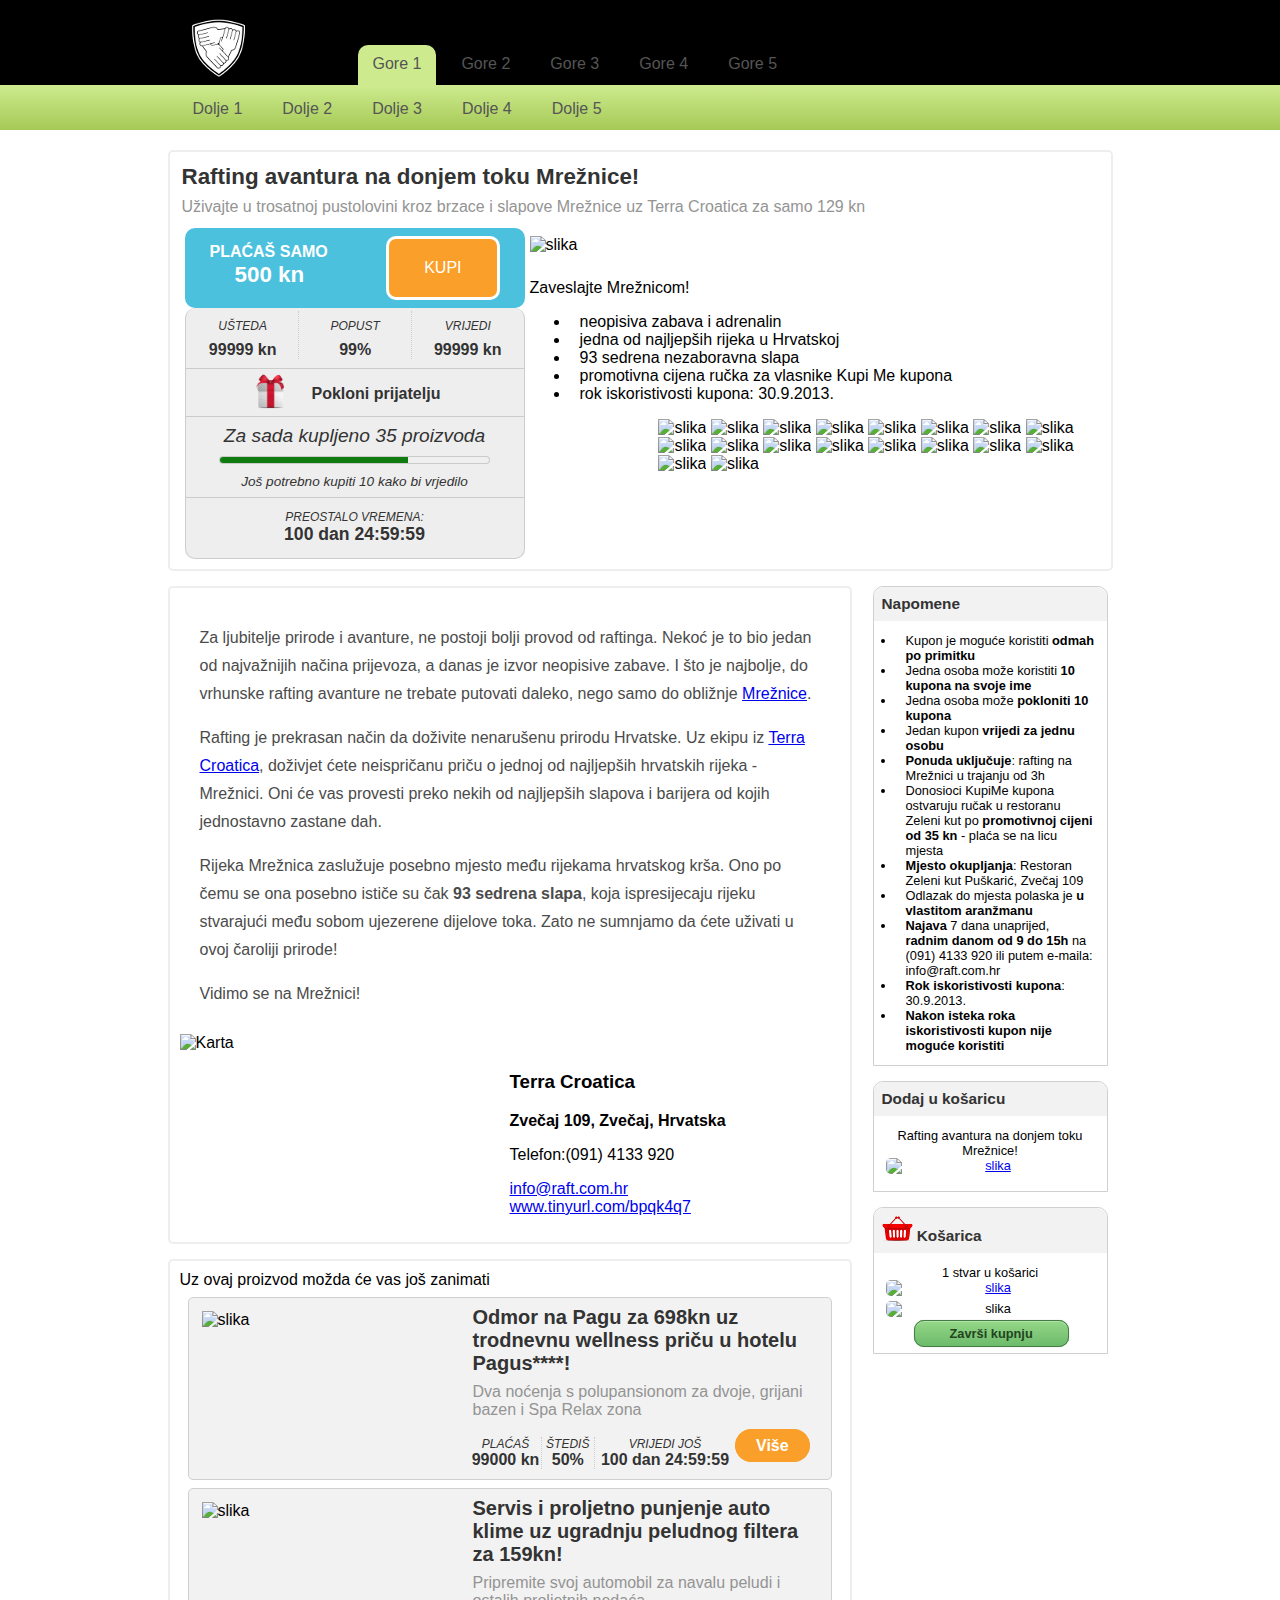
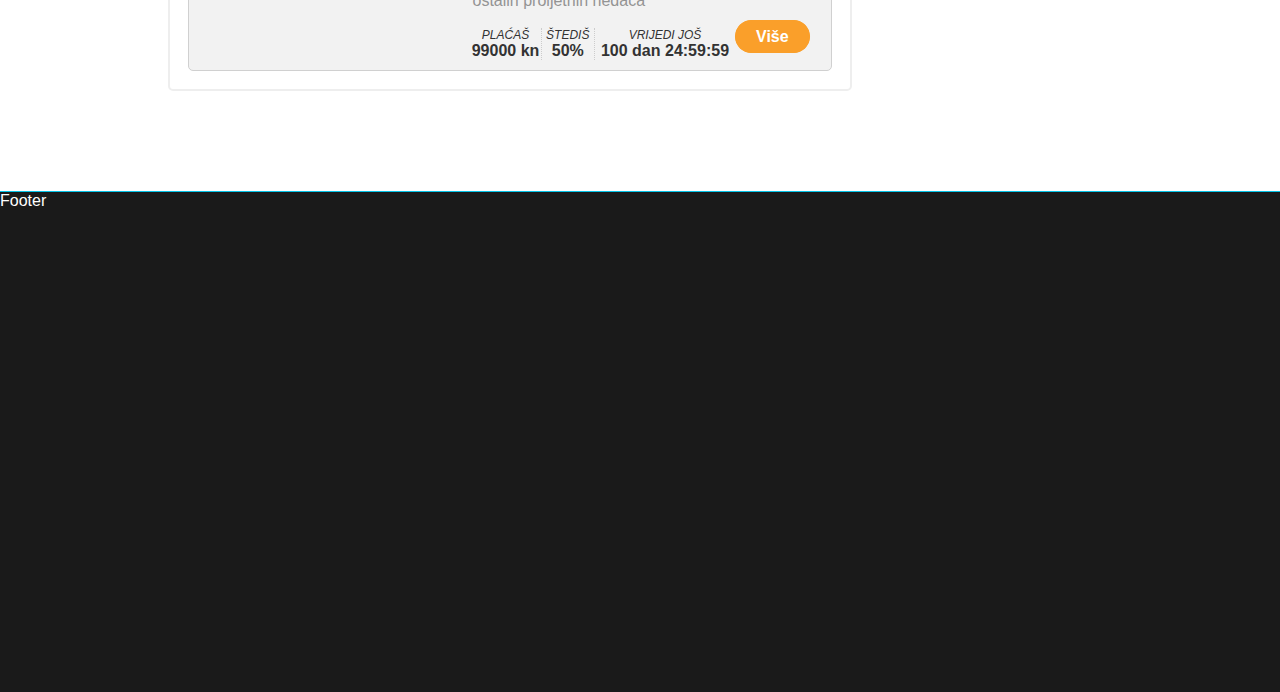
==== public_html/ponuda.html @ 0aa120c3 "Content više nije ID sad je klasa, dodana stranica ponuda.html" ====
<!DOCTYPE html>
<html>
    <head>
        <title></title>
        <meta http-equiv="Content-Type" content="text/html; charset=UTF-8">
        <link rel="stylesheet" type="text/css" href="stylesheet/main.css" />
    </head>
    <body>
        <header>
            <div id="logoDiv"><br/><div id="logoImg"></div></div>
        </header>
        <header id="headerDown"></header>        
        
        <nav id="navUp">
            <div>
                <ul>
                    <li><a href="" class="current">Gore 1</a></li>
                    <li><a href="">Gore 2</a></li>
                    <li><a href="">Gore 3</a></li>
                    <li><a href="">Gore 4</a></li>
                    <li><a href="">Gore 5</a></li>
                </ul>
            </div>
        </nav>
        <nav id="navDown">
            <ul>
                <li><a href="">Dolje 1</a></li>
                <li><a href="">Dolje 2</a></li>
                <li><a href="">Dolje 3</a></li>
                <li><a href="">Dolje 4</a></li>
                <li><a href="">Dolje 5</a></li>
            </ul>
        </nav>
        <div id="outerDiv">
            <div id="slider" class="outerWrapper">
                
                <div class="sliderCaption">
                    <h1>Rafting avantura na donjem toku Mrežnice!</h1>
                    <h2>Uživajte u trosatnoj pustolovini kroz brzace i slapove Mrežnice uz Terra Croatica za samo 129 kn</h2>
                </div>
                <div class="sliderOffer">
                    
                    <div class="sliderOfferBuy">                                                
                        <div class="sliderOfferTag"></div>
                        <h1>plaćaš samo</h1>
                        <h2>500 kn</h2>
                        <a href="#">KUPI</a>
                    </div>
                    <div class="sliderOfferDiscount">
                        <div>
                            <h1>Vrijedi</h1>
                            <h2>99999 kn</h2>
                        </div>
                        <div>
                            <h1>Popust</h1>
                            <h2>99%</h2>
                        </div>
                        <div>
                            <h1>Ušteda</h1>
                            <h2>99999 kn</h2>
                        </div>
                    </div>
                    <div class="sliderOfferFriend">
                        <a href="">
                            <img src="images/gift.png" alt="Gift" />
                            <h1>Pokloni prijatelju</h1>
                        </a>
                    </div>
                    <div class="sliderOfferBought">
                        <h1>Za sada kupljeno 35 proizvoda</h1>
                        <meter value="7" min="0" max="10">2 out of 10</meter>
                        <h2>Još potrebno kupiti 10 kako bi vrjedilo</h2>
                    </div>
                    <div class="sliderOfferTime">
                        <h1>Preostalo vremena: </h1>
                        <h2>100 dan 24:59:59</h2>
                    </div>
                </div>
                <div class="sliderImg"><img src="offers/ponuda_00043/01.jpg" alt="slika" /></div>
                <div class="shortDesc">
                    Zaveslajte Mrežnicom!
                    <ul>
                        <li>neopisiva zabava i adrenalin</li>
                        <li>jedna od najljepših rijeka u Hrvatskoj</li>
                        <li>93 sedrena nezaboravna slapa</li>
                        <li>promotivna cijena ručka za vlasnike Kupi Me kupona</li>
                        <li>rok iskoristivosti kupona: 30.9.2013.</li>
                    </ul>
                </div>
                <div class="imgGallery">
                    <img src="offers/ponuda_00043/02.jpg" alt="slika" />
                    <img src="offers/ponuda_00043/03.jpg" alt="slika" />
                    <img src="offers/ponuda_00043/04.jpg" alt="slika" />
                    <img src="offers/ponuda_00043/05.jpg" alt="slika" />
                    <img src="offers/ponuda_00043/06.jpg" alt="slika" />
                    <img src="offers/ponuda_00043/07.jpg" alt="slika" />
                    <img src="offers/ponuda_00043/02.jpg" alt="slika" />
                    <img src="offers/ponuda_00043/03.jpg" alt="slika" />
                    <img src="offers/ponuda_00043/04.jpg" alt="slika" />
                    <img src="offers/ponuda_00043/05.jpg" alt="slika" />
                    <img src="offers/ponuda_00043/06.jpg" alt="slika" />
                    <img src="offers/ponuda_00043/07.jpg" alt="slika" />
                    <img src="offers/ponuda_00043/02.jpg" alt="slika" />
                    <img src="offers/ponuda_00043/03.jpg" alt="slika" />
                    <img src="offers/ponuda_00043/04.jpg" alt="slika" />
                    <img src="offers/ponuda_00043/05.jpg" alt="slika" />
                    <img src="offers/ponuda_00043/06.jpg" alt="slika" />
                    <img src="offers/ponuda_00043/07.jpg" alt="slika" />
                </div>
                <div class="clear"></div>
            </div>
            
            <div class="content outerWrapper">
                <div class="desc">
                    <p>Za ljubitelje prirode i avanture, ne postoji bolji provod od raftinga. Nekoć je to bio jedan od najvažnijih načina prijevoza, a danas je izvor neopisive zabave. I &scaron;to je najbolje, do vrhunske rafting avanture ne trebate putovati daleko, nego samo do obližnje <a href="https://www.google.hr/search?q=Mre%C5%BEnica&amp;aq=f&amp;um=1&amp;ie=UTF-8&amp;hl=en&amp;tbm=isch&amp;source=og&amp;sa=N&amp;tab=wi&amp;authuser=0&amp;ei=BKNRUajQOonRhAfH6IDAAQ&amp;biw=1600&amp;bih=738&amp;sei=BqNRUZb_Oc2Thge1voHICA" target="_blank">Mrežnice</a>.</p>
                    <p>Rafting je prekrasan način da doživite nenaru&scaron;enu prirodu Hrvatske. Uz ekipu iz <a href="http://www.facebook.com/pages/Croatia-Rafting-Adventure/219716781508544?fref=ts" target="_blank">Terra Croatica</a>, doživjet ćete neispričanu priču o jednoj od najljep&scaron;ih hrvatskih rijeka - Mrežnici. Oni će vas provesti preko nekih od najljep&scaron;ih slapova i barijera od kojih jednostavno zastane dah.</p>
                    <p>Rijeka Mrežnica zaslužuje posebno mjesto među rijekama hrvatskog kr&scaron;a. Ono po čemu se ona posebno ističe su čak <strong>93 sedrena slapa</strong>, koja ispresijecaju rijeku stvarajući među sobom ujezerene dijelove toka. Zato ne sumnjamo da ćete uživati u ovoj čaroliji prirode!</p>
                    <p>Vidimo se na Mrežnici!</p>
                </div>
                <div class="maps">
                    <img src="http://blog.laptopmag.com/wpress/wp-content/uploads/2011/04/Google-Maps-Location.png" alt="Karta" />
                </div>
                <div class="company">
                    <h3>Terra Croatica</h3>
                    <p><strong>Zvečaj 109, Zvečaj, Hrvatska</strong></p>
                    <p>Telefon:(091) 4133 920</p>
                    <p>
                    <a href="mailto:info@raft.com.hr">info@raft.com.hr</a><br />
                    <a target="_blank" href="http://www.tinyurl.com/bpqk4q7">www.tinyurl.com/bpqk4q7</a>
                    </p>
                </div>
            </div>           
            
            <div id="sidebar">                
                <div class="sidebarWrapper" >
                    <h1>Napomene</h1>
                    <div>
                        <ul>
                            <li>Kupon je moguće koristiti <strong>odmah po primitku</strong></li>
                            <li>Jedna osoba može koristiti <strong>10 kupona na svoje ime</strong></li>
                            <li>Jedna osoba može <strong>pokloniti 10 kupona</strong></li>
                            <li>Jedan kupon <strong>vrijedi za jednu osobu</strong></li>
                            <li><strong>Ponuda uključuje</strong>: rafting na Mrežnici u trajanju od 3h</li>
                            <li>Donosioci KupiMe kupona ostvaruju&nbsp;ručak u restoranu Zeleni kut po <strong>promotivnoj cijeni od 35 kn</strong> - plaća se na licu mjesta</li>
                            <li><strong>Mjesto okupljanja</strong>: Restoran Zeleni kut Pu&scaron;karić, Zvečaj 109</li>
                            <li>Odlazak do mjesta polaska je <strong>u vlastitom aranžmanu</strong></li>
                            <li><strong>Najava</strong> 7 dana unaprijed, <strong>radnim danom od 9 do 15h</strong> na (091) 4133 920 ili putem e-maila: info@raft.com.hr</li>
                            <li><strong>Rok iskoristivosti kupona</strong>: 30.9.2013.</li>
                            <li><strong>Nakon isteka roka iskoristivosti kupon nije moguće koristiti</strong></li>
                        </ul>
                    </div>
                </div>
                <div class="sidebarWrapper" >
                    <h1>
                        Dodaj u košaricu
                    </h1>
                    <div id="kosarica">
                        Rafting avantura na donjem toku Mrežnice!
                        <a href="#"><img src="images/basketAdd.png" alt="slika" /></a>
                    </div>
                </div>
                <div class="sidebarWrapper" >
                    <h1>
                        <img id="basketIcon" src="images/basket.png" alt="Košarica" />
                        Košarica
                    </h1>
                    <div id="kosarica">
                        1 stvar u košarici
                        <a href="#"><img src="http://www.kupime.hr/upload/oglas/kuoime_rafting_mreznica_home_144213.jpg.axd?width=594" alt="slika" /></a>
                        <img src="http://hr-static.kolektiva.net/media/catalog/product/cache/3/thumbnail/285x180/c1099b9e5b06a1bef8898baab2a6c918/0/5/05_102_26.jpg" alt="slika" />
                    </div>
                    <div id="pay">
                        <a href="">Završi kupnju</a>
                    </div>
                </div>                              
            </div>
            
                        <div class="content outerWrapper">
                <div id="caption">Uz ovaj proizvod možda će vas još zanimati</div>
                <div class="offer">
                    <img src="http://hr-static.kolektiva.net/media/catalog/product/cache/3/thumbnail/285x180/c1099b9e5b06a1bef8898baab2a6c918/1/2/12_17_4.jpg" alt="slika" />
                    <div>
                        <h1>Odmor na Pagu za 698kn uz trodnevnu wellness priču u hotelu Pagus****!</h1>
                        <h2>Dva noćenja s polupansionom za dvoje, grijani bazen i Spa Relax zona</h2>
                        <div class="down">
                            <div class="price"> <h3>Plaćaš</h3> <h4>99000 kn</h4>  </div>
                            <div class="discount"> <h3>Štediš</h3> <h4>50%</h4> </div>
                            <div class="time"> <h3>Vrijedi još</h3> <h4>100 dan 24:59:59</h4> </div>
                            <div class="more"> <a href="">Više</a> </div>
                        </div>
                    </div>
                </div>
                <div class="offer">
                    <img src="http://hr-static.kolektiva.net/media/catalog/product/cache/3/thumbnail/285x180/c1099b9e5b06a1bef8898baab2a6c918/0/1/01_286_19.jpg" alt="slika" />
                    <div>
                        <h1>Servis i proljetno punjenje auto klime uz ugradnju peludnog filtera za 159kn!</h1>
                        <h2>Pripremite svoj automobil za navalu peludi i ostalih proljetnih nedaća</h2>
                        <div class="down">
                            <div class="price"> <h3>Plaćaš</h3> <h4>99000 kn</h4>  </div>
                            <div class="discount"> <h3>Štediš</h3> <h4>50%</h4> </div>
                            <div class="time"> <h3>Vrijedi još</h3> <h4>100 dan 24:59:59</h4> </div>
                            <div class="more"> <a href="">Više</a> </div>
                        </div>
                    </div>
                </div>
            </div>
            
        </div>
        <div class="clear"></div>
        <footer>
            Footer
        </footer>
    </body>
</html>
---- public_html/stylesheet/main.css ----
/* 
    Document   : main.css
    Created on : 26/03/2013
    Author     : Krunoslav Domic
    Description: Group buying site
*/

/* === Global styles === */

body {
    background: #fff url(../images/background.gif); /*http://subtlepatterns.com*/
    font-family: helvetica, arial, sans-serif;
    margin: 0;
}

/* === Header === */

header {
    width: 100%;
    height: 85px;
    background-color: #000;
    color: #fff;
}

header#headerDown {
    height: 45px;
    /*background-color: #699737;*/
    /*Generator: http://www.colorzilla.com/gradient-editor/*/
    background: #cdeb8e; /* Old browsers */
    background: -moz-linear-gradient(top,  #cdeb8e 0%, #a5c956 100%); /* FF3.6+ */
    background: -webkit-gradient(linear, left top, left bottom, color-stop(0%,#cdeb8e), color-stop(100%,#a5c956)); /* Chrome,Safari4+ */
    background: -webkit-linear-gradient(top,  #cdeb8e 0%,#a5c956 100%); /* Chrome10+,Safari5.1+ */
    background: -o-linear-gradient(top,  #cdeb8e 0%,#a5c956 100%); /* Opera 11.10+ */
    background: -ms-linear-gradient(top,  #cdeb8e 0%,#a5c956 100%); /* IE10+ */
    background: linear-gradient(to bottom,  #cdeb8e 0%,#a5c956 100%); /* W3C */
    filter: progid:DXImageTransform.Microsoft.gradient( startColorstr='#cdeb8e', endColorstr='#a5c956',GradientType=0 ); /* IE6-9 */

}

#logoDiv {
    width: 900px;
    margin: 0 auto;    
}

#logoImg { /*http://www.markevanstech.com/wp-content/uploads/2011/06/groupon-logo.jpeg*/
    background: url(../images/logo.png) no-repeat;
    width: 240px;
    height: 105px;
}

/* === Main menu === */

nav {
    width: 945px;
    height: 45px; /* visina doljnjeg izbornika */
    margin: 0 auto;
    color: #555;
}

nav#navUp {
    color: #555;
    margin-top: -85px;
}

nav#navUp div {
    margin-left: 180px;
}

nav ul {
    list-style: none;
    margin: 0;
    padding: 0;    
}

nav li {
    float: left;
    margin: 0;
    padding: 0;
}

nav a {
    color: inherit;
    display: block;
    text-decoration: none;
    padding: 10px 15px 15px 15px;
    margin-left: 10px;
}

nav a:hover {
    color: #FFFF66;
}

nav#navUp a:hover {
    background-color: #cdeb8e;
    border-radius: 10px 10px 0 0;
    
}

nav a.current {
    background-color: #cdeb8e;
    border-radius: 10px 10px 0 0;
}

/* === Content === */

#outerDiv {
    width: 945px;
    margin: 0 auto;
}

.outerWrapper {
    padding: 10px;
    background-color: #fff;
    border: 2px solid #eee;
    border-radius: 5px;
}

/* === Slidebar === */

#slider {
    margin-top: 15px;
}

.sliderCaption {
    width: 100%;
    height: 60px;
    padding: 2px;
}

.sliderCaption h1 {
    font-size: 140%;
    font-weight: bold;
    margin: 0 0 8px 0;
    color: #333;
}

.sliderCaption h2 {
    font-size: 100%;
    font-weight: normal;
    margin: 0;
    color: #949494;
}

.sliderOffer{
    float: left;
    width: 340px;
    padding: 0 5px;
}

.sliderOfferBuy {
    height: 80px;
    margin-top: 20px;
    background-color: #4bc1de;
    color: #fff;
    border-radius: 10px;
}

.sliderOfferTag {
    height: 80px;
    margin: 0;
    padding: 0;    
    margin-left: -105px;
    margin-top: -2.1ex;
    background: url(../images/tag.png) no-repeat;
}

.sliderOfferBuy h1 {
    float: left;
    margin-top: -65px;
    margin-left: 25px;
    font-size: 100%;
    text-transform: uppercase;
}

.sliderOfferBuy a {
    float: right;
    margin-top: -72px;
    margin-right: 25px;
    padding: 20px 35px;
    text-decoration: none;
    text-align: center;
    background-color: #fa9f2a;
    color: #fff;
    border: 3px solid #fff;
    border-radius: 10px;
}

.sliderOfferBuy a:hover {
    background-color: #fccf94;
    color: #699737;
}

.sliderOfferBuy h2 {
    float: left;
    margin-top: -46px;
    margin-left: 50px;
    font-size: 140%;
}

.sliderOfferDiscount {
    height: 60px;
    border-radius: 10px 10px 0 0;
    border-bottom: 1px solid #ccc;
    border-left: 1px solid #ccc;
    border-right: 1px solid #ccc;
    background: #eee;
}

.sliderOfferDiscount div {
    width: 33%;
    float: right;
    margin-top: 3px;
    border-right: 1px dotted #ccc;
}

.sliderOfferDiscount div:first-child {
    border: none;
}

.sliderOfferDiscount div h1 {
    font-size: 75%;
    font-weight: normal;
    font-style: italic;
    text-transform: uppercase;
    text-align: center;
    color: #333;
}

.sliderOfferDiscount div h2 {
    font-size: 100%;
    font-weight: bold;
    text-align: center;
    margin: 5px 0 0 0;
    color: #333;
}

.sliderOfferFriend {
    height: 47px;
    border-bottom: 1px solid #ccc;
    border-left: 1px solid #ccc;
    border-right: 1px solid #ccc;
    background: #eee;
}

.sliderOfferFriend img {
    margin-top: 5px;
    height: 40px;
    float: left;
    margin: 3px 0 0 60px;
}

.sliderOfferFriend h1 {
    float: left;
    font-size: 100%;
    font-weight: bold;
    text-align: left;
    margin: 1em 0 0 1em;
    color: #333;
}

.sliderOfferBought {
    height: 80px;
    border-bottom: 1px solid #ccc;
    border-left: 1px solid #ccc;
    border-right: 1px solid #ccc;
    background: #eee;
}

.sliderOfferBought h1 {
    font-size: 120%;
    font-weight: normal;
    font-style: italic;
    text-align: center;
    margin: 0;
    color: #333;
    padding: 8px 0 0 0;
}

.sliderOfferBought meter {
    width: 80%;
    margin: 5px 0 5px 10%;
}

.sliderOfferBought h2 {
    font-size: 85%;
    font-weight: normal;
    font-style: italic;
    text-align: center;
    margin: 0;
    padding: 0 0 2px 0;
    color: #333;    
}

.sliderOfferTime {
    height: 60px;
    border-radius: 0 0 10px 10px;
    border-bottom: 1px solid #ccc;
    border-left: 1px solid #ccc;
    border-right: 1px solid #ccc;
    background: #eee;
}

.sliderOfferTime h1 {
    font-size: 75%;
    font-weight: normal;
    font-style: italic;
    text-transform: uppercase;
    text-align: center;
    margin: 0;
    padding: 12px 0 0 0;
    color: #333;
}

.sliderOfferTime h2 {
    font-size: 110%;
    font-weight: bold;
    text-align: center;
    margin: 0;
    color: #333;
}

.sliderImg {
    float: left;
    width: 570px;
    padding: 10px 0;
}

/*Galerija slika, opis... -> nalaze se dolje pod Content Details*/

/* === Content === */

.content {
    float: left;
    width: 660px;
    margin-top: 15px;
}

#caption {
    font-family: Impact, sans-serif;
    font-size: 100%;
    margin: 0;
    padding: 0;
}

/* === Offers === */

.offer {
    position: relative;
    height: 165px;
    padding: 8px;
    border: 1px solid #d0d0d0;
    margin: 8px;
    border-radius: 5px;
    background-color: #f2f2f2;
}

#loadMoreOffer {
    height: 1em;
    font-size: 0.8em;
    font-weight: bold;
    font-style: initial;
    text-align: center;
    text-transform: uppercase;
}

#loadMoreOffer:hover {
    cursor: pointer;
}

.offer img {
    width: 250px;
    float: left;
    padding: 5px;
}

.offer div {
    width: 350px;
    float: right; 
}

.offer div h1 {
    font-size: 125%;
    font-weight: bold;
    margin: 0 0 8px 0;
    color: #333;
}

.offer div h2 {
    font-size: 100%;
    font-weight: normal;
    margin: 0;
    color: #949494;
}

.offer div h3 {
    font-size: 75%;
    font-weight: normal;
    font-style: italic;
    text-transform: uppercase;
    margin: 0;
    color: #333;
}

.offer div h4 {
    font-size: 100%;
    font-weight: bold;
    margin: 0;
    color: #333;
}

.offer div.down {
    position: absolute;
    right: 10px;
    bottom: 10px;
    text-align: center;    
}

.offer div.price {
    float: left;
    width: 20%;
    border-right: 1px dotted #ccc;
}

.offer div.discount {    
    float: left;
    width: 15%;
    border-right: 1px dotted #ccc;border-right: 1px dotted #ccc;
}

.offer div.time {    
    float: left;
    width: 40%;
}

.offer div.more {
    float: left;
    width: 20%;
}

.offer div.more a {            
    padding: 7px 20px;
    border: 1px solid #fa9f2a;
    border-radius: 25px;
    background-color: #fa9f2a;
    font-weight: bold;
    color: #fff;
    text-decoration: none;
}

.offer div.more a:hover {            
    color: #699737;
}

/* === Content Details === */

.shortDesc {
    float: left;
    width: 48%;
    margin-top: 15px;
}

.imgGallery {
    float: right;
    width: 48%;
}

.imgGallery img {
    width: 80px;
}

.desc {
    font-family: Arial, Helvetica, sans-serif;
    font-size: 16px;
    color: #4B4B4B;
    padding: 10px 20px;
    line-height: 175%;
}

.maps {}

.company {
    width: 50%;
    float: right;
}

/* === Sidebar === */

#sidebar {
    float: right;
    width: 235px;    
    margin-right: 5px;
}

#sidebar ul, li {
    margin: 0;
    padding: 0 0 0 10px;
}

.sidebarWrapper {
    margin-top: 15px;
    background-color: #fff;
    border: 1px solid #d0d0d0;
    border-radius: 10px 10px 0 0;
    margin-bottom: 0;
    font-size: 80%;
}

.sidebarWrapper#basketIcon {
    height: 25px;
    float: left;
    margin: 0;
    padding: 0;
}

.sidebarWrapper #kosarica {
    text-align: center;
}

.sidebarWrapper #kosarica img {
    width: 100%;
    display: block;
    margin: 0 0 5px 0;
    padding: 0;
    border-radius: 5px;
}

.sidebarWrapper #pay {
    margin-top: -20px;
}

.sidebarWrapper #pay a {
    margin-left: 28px;
    padding: 5px 35px;
    text-decoration: none;
    background: #6cbb6b;
    background-image: -moz-linear-gradient(#95d788, #6cbb6b);
    background-image: -webkit-gradient(linear,left bottom,left top,color-stop(0, #6cbb6b),color-stop(1, #95d788));
    border: 1px solid #447d43;
    border-radius: 10px;
    box-shadow: 0 0 1px rgba(0, 0, 0, 0.3), 0 1px 0 rgba(255, 255, 255, 0.3) inset;   		
    font-weight: bold;   
    cursor: pointer;
    color: #23441e;
}

.sidebarWrapper #pay a:hover {
    background: #95d788;
    background-image: -moz-linear-gradient(#6cbb6b, #95d788);
    background-image: -webkit-gradient(linear,left bottom,left top,color-stop(0, #95d788),color-stop(1, #6cbb6b));
}

.sidebarWrapper h1 {
    text-align: left;
    font-size: 120%;
    margin: 0;
    padding: 8px;
    background-color: #f2f2f2;
    color: #333;
    border-radius: inherit;
}

.sidebarWrapper div {
    padding: 12px;
}

#search, #submit {
    float: left;
    margin: 20px 0 0 5px;
}

#search {    
    padding: 5px 9px;
    height: 23px;
    width: 120px;
    border: 1px solid #a4c3ca;
    background: #f1f1f1;
    border-radius: 50px 3px 3px 50px;
    outline: none;    
}

#submit {
    height: 35px;
    width: 60px;
    padding: 0;
    background: #6cbb6b;
    background-image: -moz-linear-gradient(#95d788, #6cbb6b);
    background-image: -webkit-gradient(linear,left bottom,left top,color-stop(0, #6cbb6b),color-stop(1, #95d788));
    border: 1px solid #447d43;
    border-radius: 3px 50px 50px 3px;
    box-shadow: 0 0 1px rgba(0, 0, 0, 0.3), 0 1px 0 rgba(255, 255, 255, 0.3) inset;   		
    font-weight: bold;   
    cursor: pointer;
    color: #23441e;
}

#submit:hover {		
    background: #95d788;
    background-image: -moz-linear-gradient(#6cbb6b, #95d788);
    background-image: -webkit-gradient(linear,left bottom,left top,color-stop(0, #95d788),color-stop(1, #6cbb6b));
}

.newsletterEmail {
    width: 180px;
    height: 30px;    
    float: left;
    margin: 0;
    padding: 0;
    outline: none;
    border: 1px solid #ccc;
}

.newsletterSubmit {
    width: 20px;
    height: 32px;    
    float: left;
    margin: 0;
    padding: 0;
    border: 1px solid #ccc;
}

.newsletterSubmit:hover {
    cursor: pointer;
}

/* === Footer  === */

footer {
    width: 100%;
    height: 500px;
    color: #fff;
    background-color: #1a1a1a;
    border-top: 1px solid #05c4e7;
    margin-top: 100px;
}

/* === Other === */

.clear {
    clear: both;
    height: 0;
    padding: 0;    
    margin: 0;
}
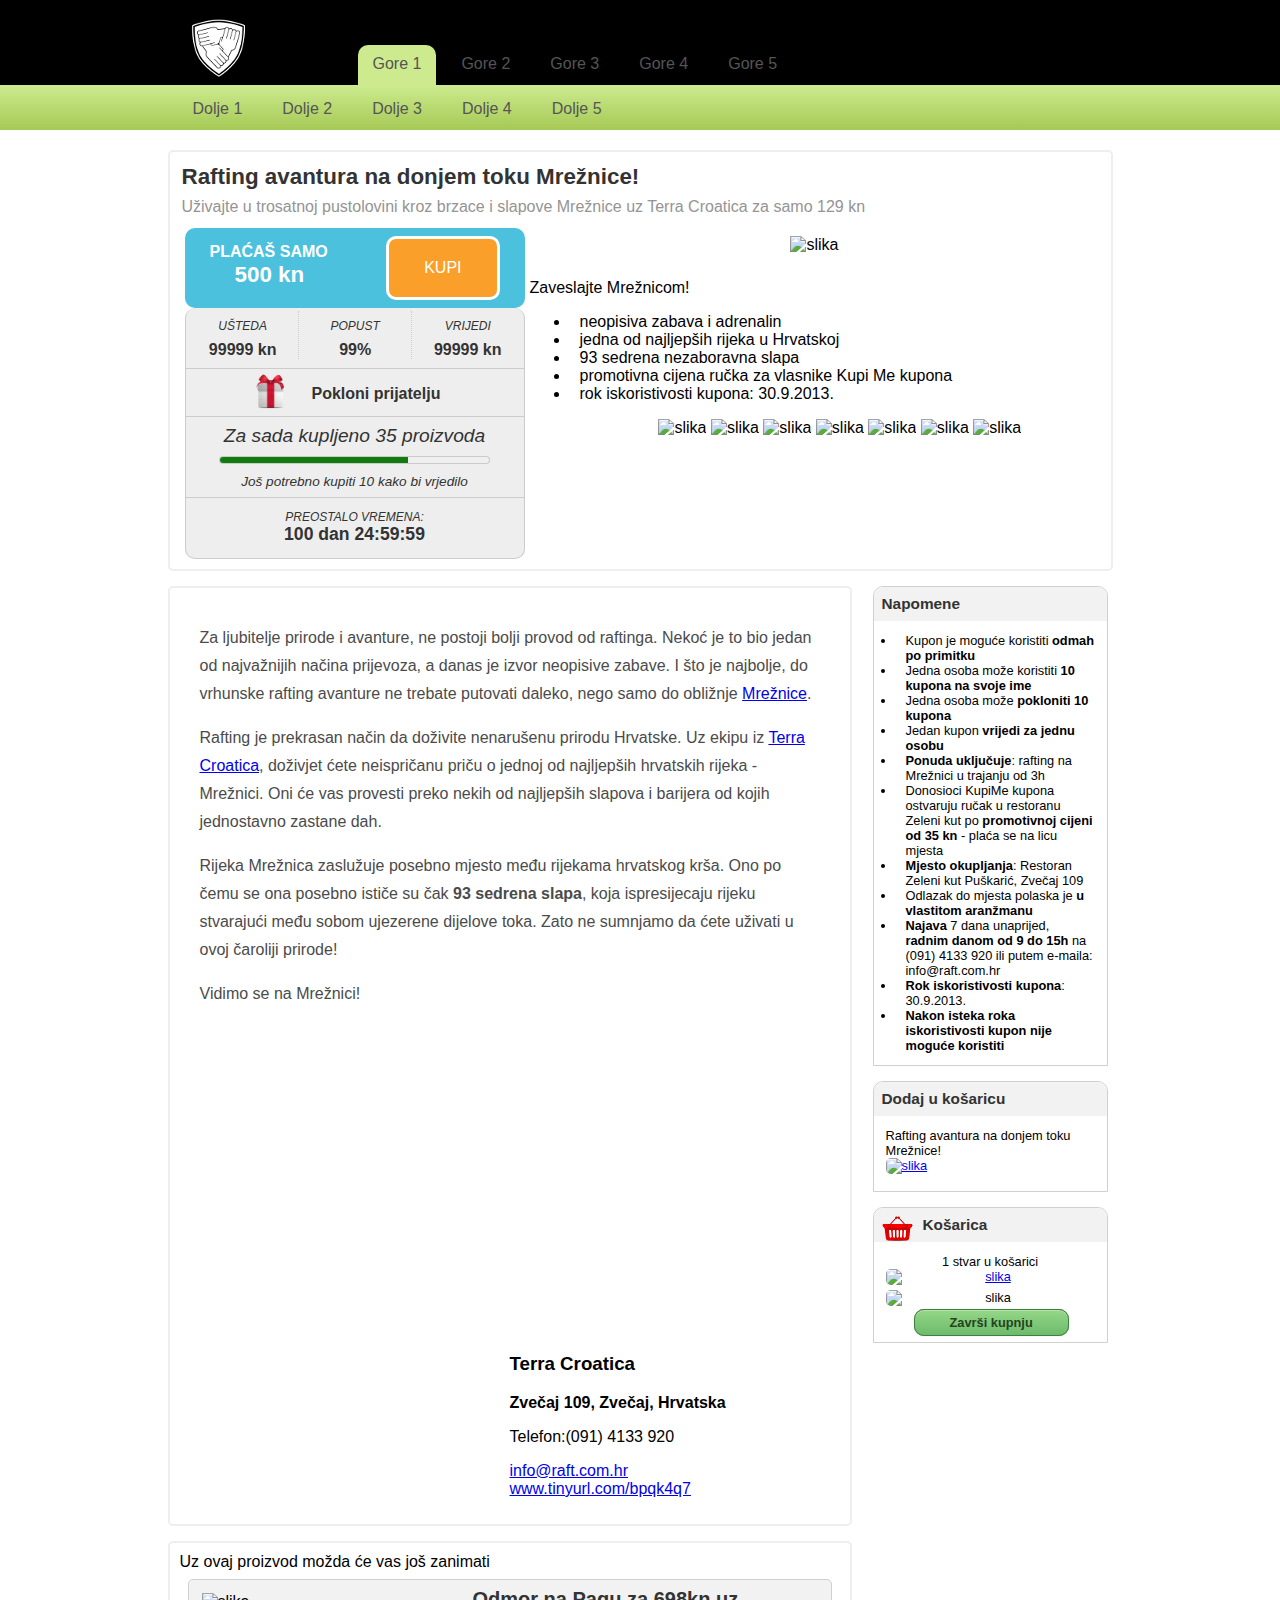
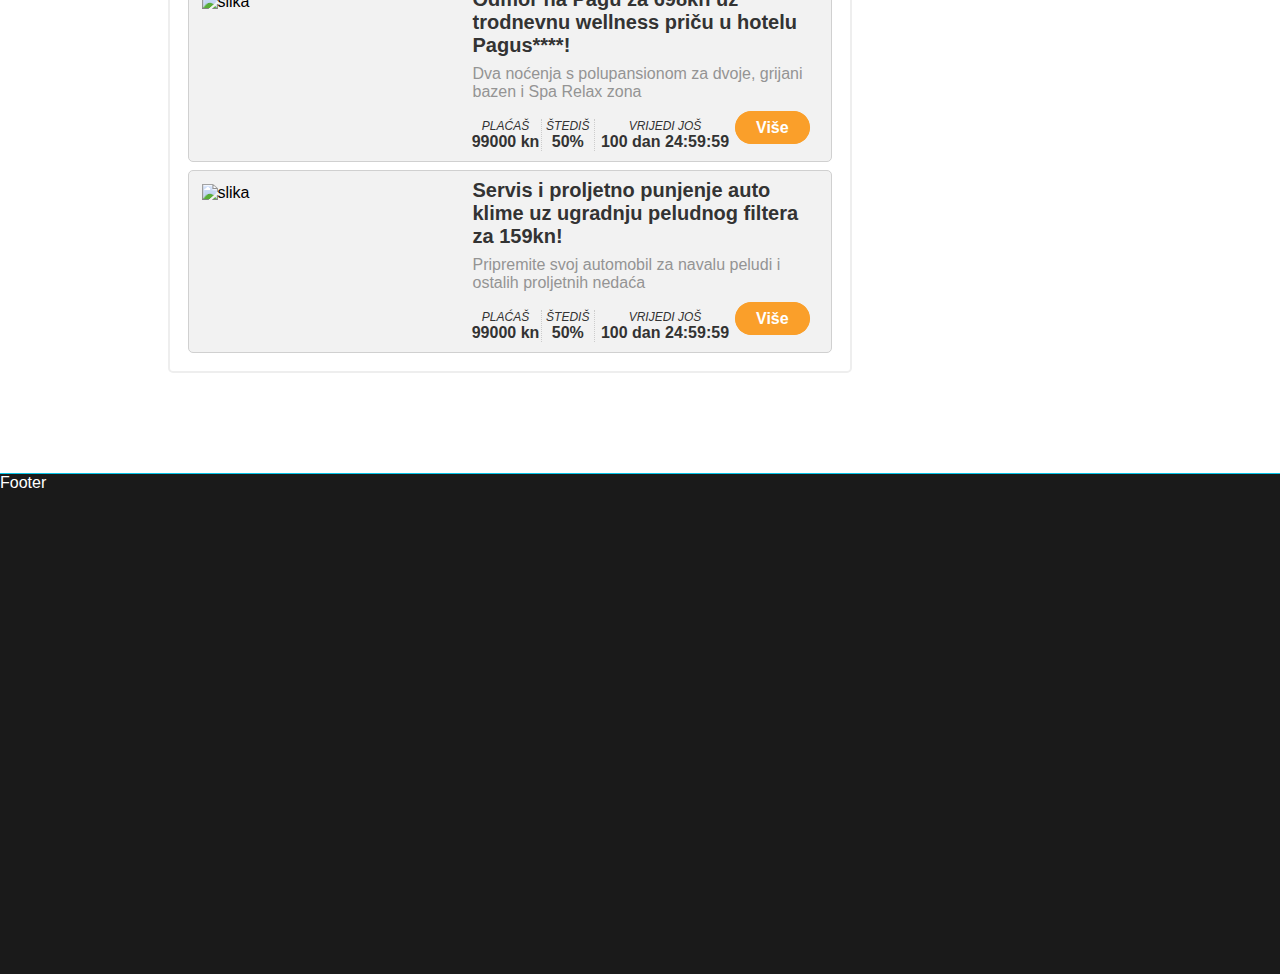
==== commit c1ecf94a: "Sređen slajder, dodan novi jquery" ====
--- a/public_html/ponuda.html
+++ b/public_html/ponuda.html
@@ -4,6 +4,9 @@
         <title></title>
         <meta http-equiv="Content-Type" content="text/html; charset=UTF-8">
         <link rel="stylesheet" type="text/css" href="stylesheet/main.css" />
+        <script type="text/javascript" src="js/jquery-1.9.1.min.js"></script>
+        <script type="text/javascript" src="https://maps.googleapis.com/maps/api/js?sensor=false"></script>        
+        <script type="text/javascript" src="js/main.js"></script> 
     </head>
     <body>
         <header>
@@ -49,19 +52,19 @@
                     <div class="sliderOfferDiscount">
                         <div>
                             <h1>Vrijedi</h1>
-                            <h2>99999 kn</h2>
+                            <h2 class="v">99999 kn</h2>
                         </div>
                         <div>
                             <h1>Popust</h1>
-                            <h2>99%</h2>
+                            <h2 class="p">99%</h2>
                         </div>
                         <div>
                             <h1>Ušteda</h1>
-                            <h2>99999 kn</h2>
+                            <h2 class="u">99999 kn</h2>
                         </div>
                     </div>
                     <div class="sliderOfferFriend">
-                        <a href="">
+                        <a href="#">
                             <img src="images/gift.png" alt="Gift" />
                             <h1>Pokloni prijatelju</h1>
                         </a>
@@ -88,28 +91,16 @@
                     </ul>
                 </div>
                 <div class="imgGallery">
-                    <img src="offers/ponuda_00043/02.jpg" alt="slika" />
-                    <img src="offers/ponuda_00043/03.jpg" alt="slika" />
-                    <img src="offers/ponuda_00043/04.jpg" alt="slika" />
-                    <img src="offers/ponuda_00043/05.jpg" alt="slika" />
-                    <img src="offers/ponuda_00043/06.jpg" alt="slika" />
-                    <img src="offers/ponuda_00043/07.jpg" alt="slika" />
-                    <img src="offers/ponuda_00043/02.jpg" alt="slika" />
-                    <img src="offers/ponuda_00043/03.jpg" alt="slika" />
-                    <img src="offers/ponuda_00043/04.jpg" alt="slika" />
-                    <img src="offers/ponuda_00043/05.jpg" alt="slika" />
-                    <img src="offers/ponuda_00043/06.jpg" alt="slika" />
-                    <img src="offers/ponuda_00043/07.jpg" alt="slika" />
-                    <img src="offers/ponuda_00043/02.jpg" alt="slika" />
-                    <img src="offers/ponuda_00043/03.jpg" alt="slika" />
-                    <img src="offers/ponuda_00043/04.jpg" alt="slika" />
-                    <img src="offers/ponuda_00043/05.jpg" alt="slika" />
-                    <img src="offers/ponuda_00043/06.jpg" alt="slika" />
-                    <img src="offers/ponuda_00043/07.jpg" alt="slika" />
+                    <img src="offers/ponuda_00043/01.jpg" alt="slika" onclick="sliderImgChange(this);"/>
+                    <img src="offers/ponuda_00043/02.jpg" alt="slika" onclick="sliderImgChange(this);"/>
+                    <img src="offers/ponuda_00043/03.jpg" alt="slika" onclick="sliderImgChange(this);"/>
+                    <img src="offers/ponuda_00043/04.jpg" alt="slika" onclick="sliderImgChange(this);"/>
+                    <img src="offers/ponuda_00043/05.jpg" alt="slika" onclick="sliderImgChange(this);"/>
+                    <img src="offers/ponuda_00043/06.jpg" alt="slika" onclick="sliderImgChange(this);"/>
+                    <img src="offers/ponuda_00043/07.jpg" alt="slika" onclick="sliderImgChange(this);"/>
                 </div>
                 <div class="clear"></div>
             </div>
-            
             <div class="content outerWrapper">
                 <div class="desc">
                     <p>Za ljubitelje prirode i avanture, ne postoji bolji provod od raftinga. Nekoć je to bio jedan od najvažnijih načina prijevoza, a danas je izvor neopisive zabave. I &scaron;to je najbolje, do vrhunske rafting avanture ne trebate putovati daleko, nego samo do obližnje <a href="https://www.google.hr/search?q=Mre%C5%BEnica&amp;aq=f&amp;um=1&amp;ie=UTF-8&amp;hl=en&amp;tbm=isch&amp;source=og&amp;sa=N&amp;tab=wi&amp;authuser=0&amp;ei=BKNRUajQOonRhAfH6IDAAQ&amp;biw=1600&amp;bih=738&amp;sei=BqNRUZb_Oc2Thge1voHICA" target="_blank">Mrežnice</a>.</p>
@@ -117,9 +108,8 @@
                     <p>Rijeka Mrežnica zaslužuje posebno mjesto među rijekama hrvatskog kr&scaron;a. Ono po čemu se ona posebno ističe su čak <strong>93 sedrena slapa</strong>, koja ispresijecaju rijeku stvarajući među sobom ujezerene dijelove toka. Zato ne sumnjamo da ćete uživati u ovoj čaroliji prirode!</p>
                     <p>Vidimo se na Mrežnici!</p>
                 </div>
-                <div class="maps">
-                    <img src="http://blog.laptopmag.com/wpress/wp-content/uploads/2011/04/Google-Maps-Location.png" alt="Karta" />
-                </div>
+                <div id="map"></div>
+                <script type="text/javascript" src="js/maps.js"></script> 
                 <div class="company">
                     <h3>Terra Croatica</h3>
                     <p><strong>Zvečaj 109, Zvečaj, Hrvatska</strong></p>
@@ -154,7 +144,7 @@
                     <h1>
                         Dodaj u košaricu
                     </h1>
-                    <div id="kosarica">
+                    <div>
                         Rafting avantura na donjem toku Mrežnice!
                         <a href="#"><img src="images/basketAdd.png" alt="slika" /></a>
                     </div>
--- a/public_html/stylesheet/main.css
+++ b/public_html/stylesheet/main.css
@@ -206,6 +206,8 @@
     background: #eee;
 }
 
+.sliderOfferDiscount .v, .p, .u {}
+
 .sliderOfferDiscount div {
     width: 33%;
     float: right;
@@ -323,6 +325,41 @@
     float: left;
     width: 570px;
     padding: 10px 0;
+    text-align: center;
+}
+
+.sliderImg img {
+    width: 570px;
+    height: 316px;
+}
+
+.sliderImgNum {
+    width: 20px;
+    height: 20px;
+    float: right;
+    margin: -3px 1px 0 1px;
+}
+
+.sliderImgNum a {
+    padding: 1px 5px;
+    text-align: center;
+    vertical-align: central;
+    border-radius: 100px;
+    background-color: #f2f2f2;
+    color: #333;
+    text-decoration: none;
+}
+
+.sliderImgNum a:hover {
+    background-color: #333;
+    color: #f2f2f2;
+    cursor: pointer;
+}
+
+.sliderImgNum a.current {
+    background-color: #333;
+    color: #f2f2f2;
+    cursor: default;
 }
 
 /*Galerija slika, opis... -> nalaze se dolje pod Content Details*/
@@ -468,6 +505,10 @@
     width: 80px;
 }
 
+.imgGallery img:hover {
+    cursor: pointer;
+}
+
 .desc {
     font-family: Arial, Helvetica, sans-serif;
     font-size: 16px;
@@ -476,7 +517,11 @@
     line-height: 175%;
 }
 
-.maps {}
+#map {
+    width: 100%;
+    height: 300px;
+    margin: 0;
+}
 
 .company {
     width: 50%;
@@ -505,23 +550,24 @@
     font-size: 80%;
 }
 
-.sidebarWrapper#basketIcon {
-    height: 25px;
-    float: left;
-    margin: 0;
-    padding: 0;
-}
-
-.sidebarWrapper #kosarica {
-    text-align: center;
-}
-
-.sidebarWrapper #kosarica img {
+.sidebarWrapper img {
     width: 100%;
     display: block;
     margin: 0 0 5px 0;
     padding: 0;
     border-radius: 5px;
+}
+
+#basketIcon{
+    height: 25px;
+    width: 31px;
+    float: left;
+    margin: 0 10px 0 0;
+    padding: 0;
+}
+
+.sidebarWrapper #kosarica {
+    text-align: center;
 }
 
 .sidebarWrapper #pay {
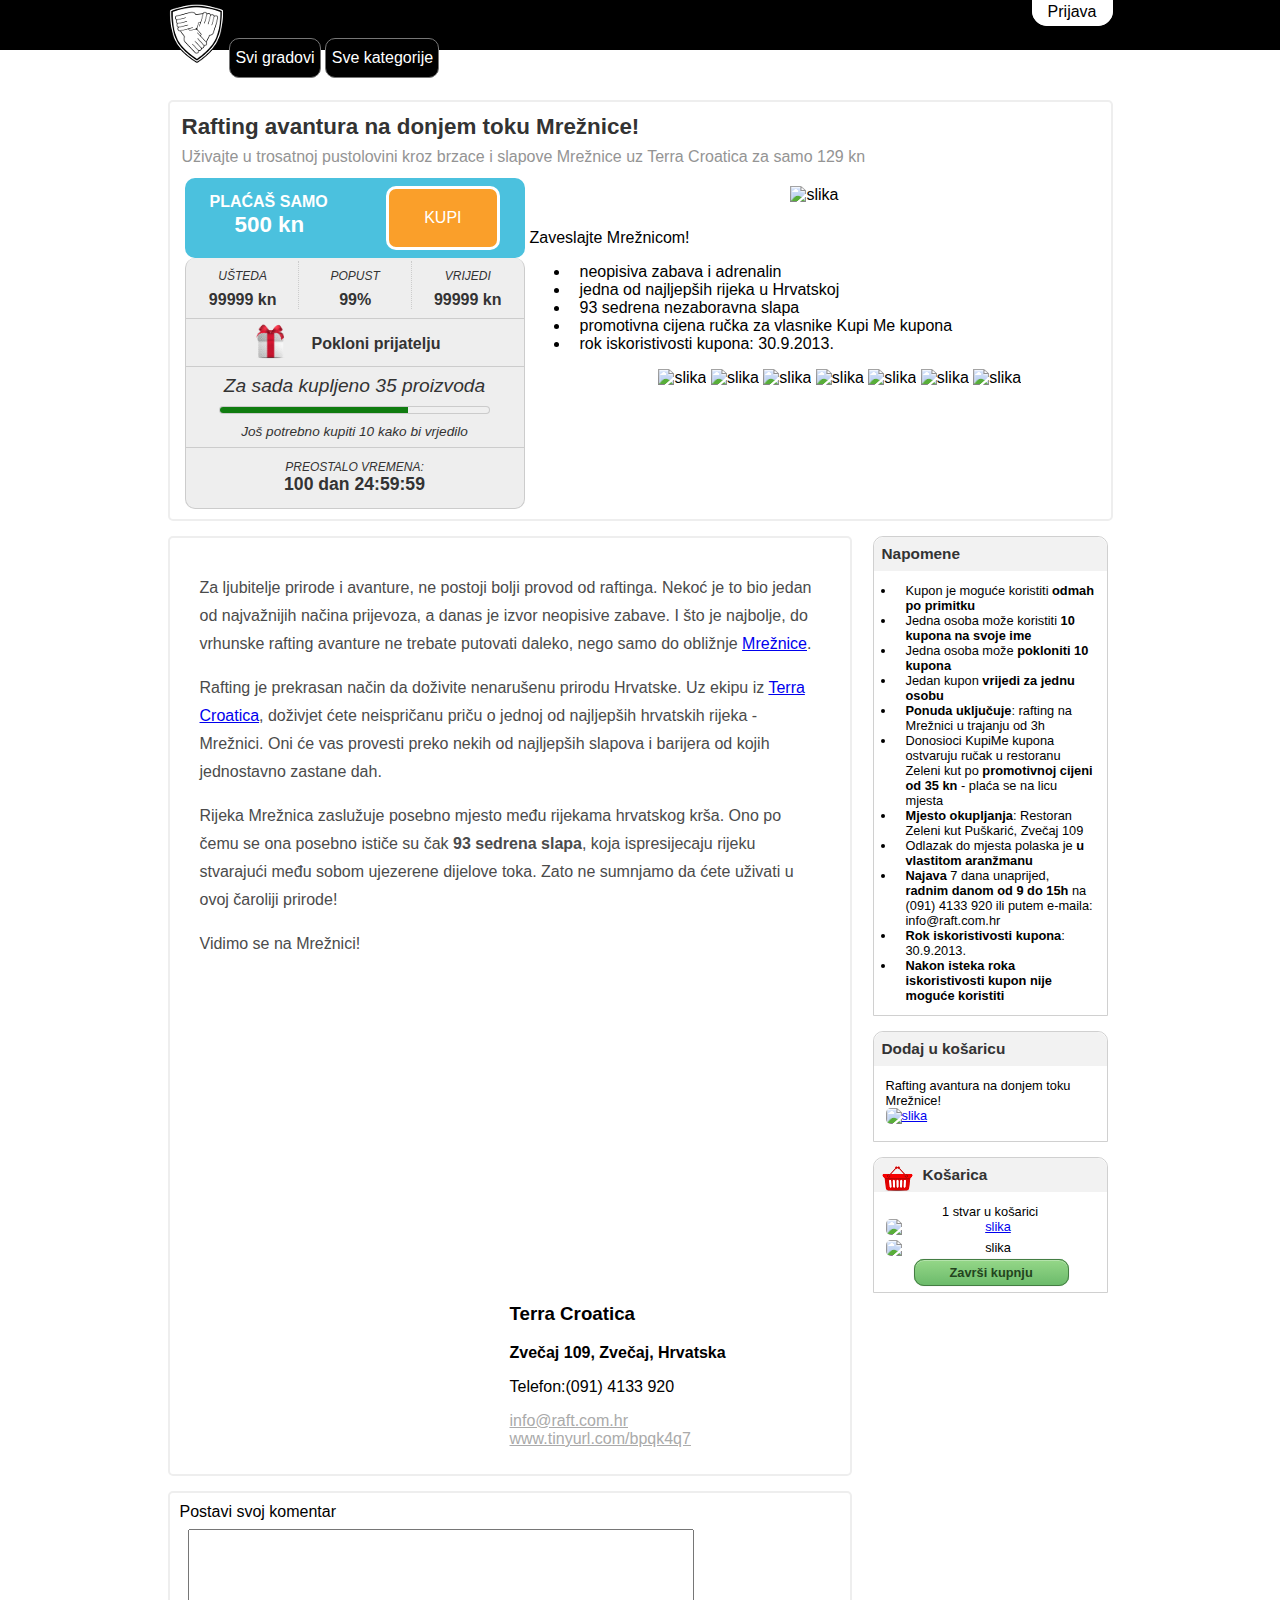
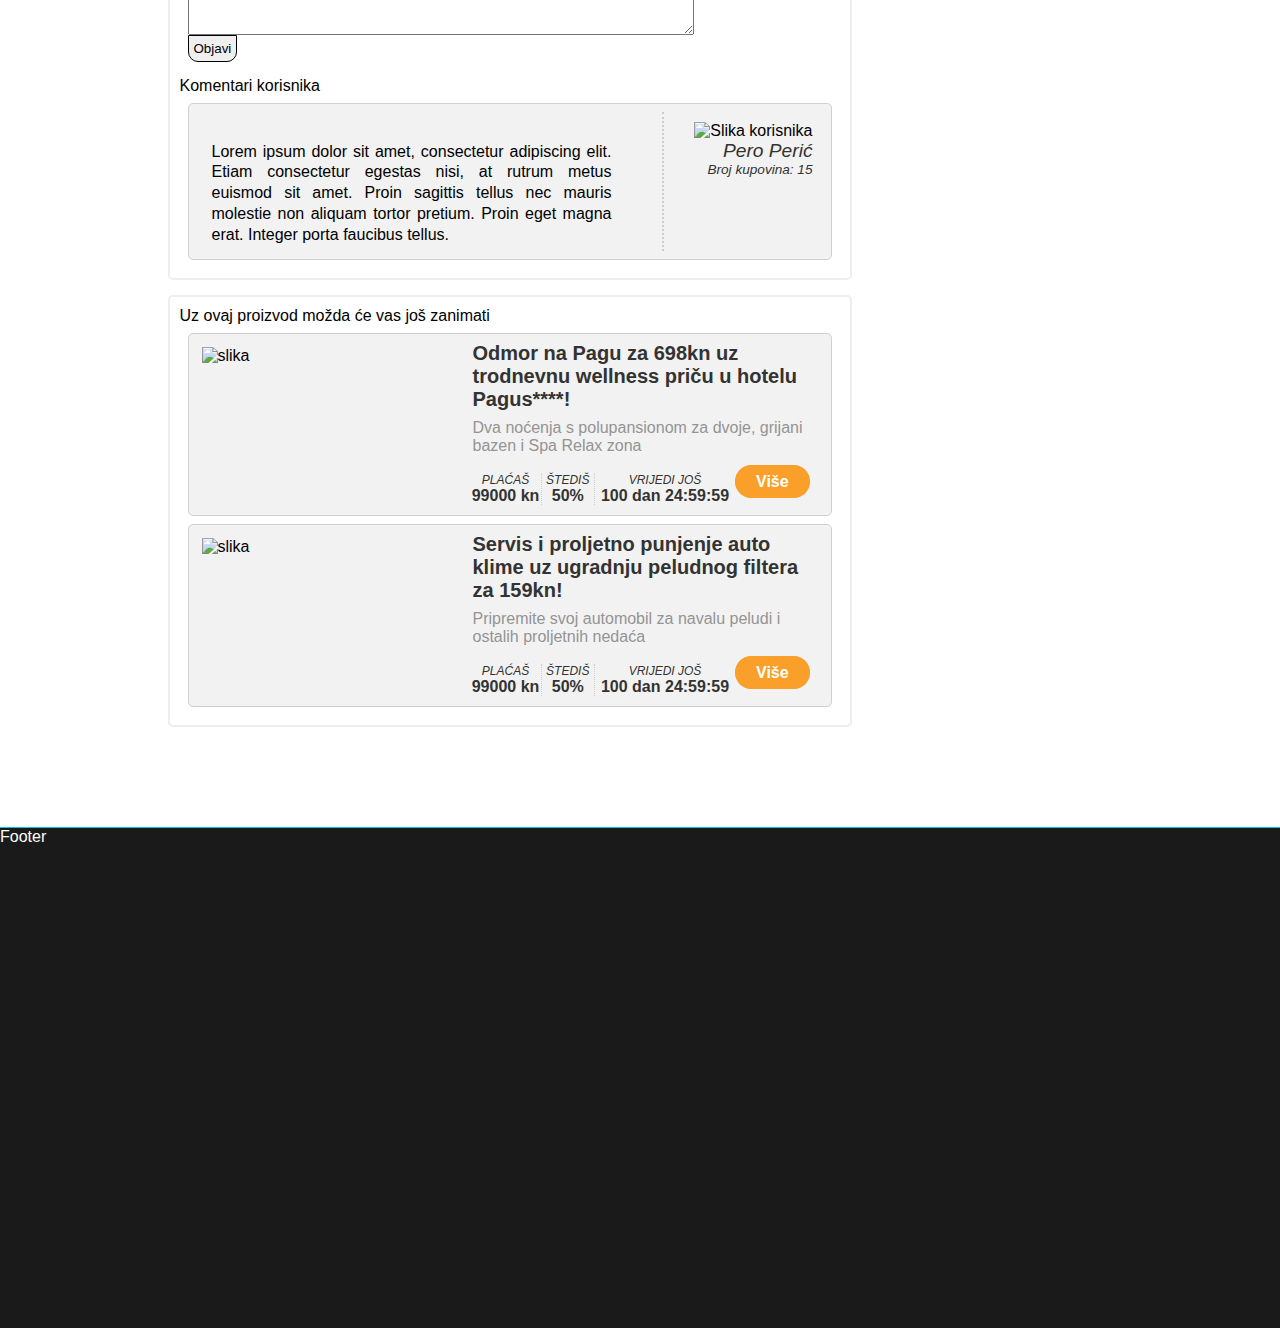
==== commit b7e96b32: "Dodan box za postavljanje komentara" ====
--- a/public_html/ponuda.html
+++ b/public_html/ponuda.html
@@ -5,35 +5,37 @@
         <meta http-equiv="Content-Type" content="text/html; charset=UTF-8">
         <link rel="stylesheet" type="text/css" href="stylesheet/main.css" />
         <script type="text/javascript" src="js/jquery-1.9.1.min.js"></script>
-        <script type="text/javascript" src="https://maps.googleapis.com/maps/api/js?sensor=false"></script>        
+        <script type="text/javascript" src="js/jquery.timer.js"></script>
+        <script type="text/javascript" src="https://maps.googleapis.com/maps/api/js?sensor=false"></script>  
         <script type="text/javascript" src="js/main.js"></script> 
     </head>
     <body>
+        <div class="logIn">
+            <div class="headerContent">
+                Lalalal
+            </div>
+        </div>
         <header>
-            <div id="logoDiv"><br/><div id="logoImg"></div></div>
-        </header>
-        <header id="headerDown"></header>        
-        
-        <nav id="navUp">
-            <div>
-                <ul>
-                    <li><a href="" class="current">Gore 1</a></li>
-                    <li><a href="">Gore 2</a></li>
-                    <li><a href="">Gore 3</a></li>
-                    <li><a href="">Gore 4</a></li>
-                    <li><a href="">Gore 5</a></li>
-                </ul>
-            </div>
-        </nav>
-        <nav id="navDown">
-            <ul>
-                <li><a href="">Dolje 1</a></li>
-                <li><a href="">Dolje 2</a></li>
-                <li><a href="">Dolje 3</a></li>
-                <li><a href="">Dolje 4</a></li>
-                <li><a href="">Dolje 5</a></li>
-            </ul>
-        </nav>
+            <div class="headerContent">                
+                <div class="divHeaderLeft">
+                    <img src="images/logo.png" alt="Logo" />
+                    <nav>
+                        <select>
+                            <option class="dropDown">Svi gradovi</option>
+                            <option class="dropDown">Zagreb</option>
+                            <option class="dropDown">Osijek</option>
+                            <option class="dropDown">Varaždin</option>                        
+                        </select>
+                        <select>
+                            <option class="dropDown">Sve kategorije</option>
+                            <option class="dropDown">Putovanja</option>
+                            <option class="dropDown">Zabava</option>                        
+                        </select>
+                    </nav>      
+                </div>
+                <div class="divHeaderRight"> <a href="#" onclick="showLogin();">Prijava</a> </div>
+            </div>
+        </header> 
         <div id="outerDiv">
             <div id="slider" class="outerWrapper">
                 
@@ -165,7 +167,27 @@
                 </div>                              
             </div>
             
-                        <div class="content outerWrapper">
+           <div class="content outerWrapper">
+                <div id="caption">Postavi svoj komentar</div>
+                    <form>
+                        <textarea class="commentTextarea"></textarea>
+                        <input class="commentSubmit" type="submit" name="submit" value="Objavi" />
+                    </form>
+                <div id="caption">Komentari korisnika</div>
+                <div class="comment">
+                    <div class="commentText">
+                        Lorem ipsum dolor sit amet, consectetur adipiscing elit. Etiam consectetur egestas nisi, at rutrum metus euismod sit amet. Proin sagittis tellus nec mauris molestie non aliquam tortor pretium. Proin eget magna erat. Integer porta faucibus tellus.
+                    </div>
+                    <div class="commentAuthor">
+                        <img src="https://www.phpbb.com/community/download/file.php?avatar=192443_1357502265.gif" alt="Slika korisnika" />
+                        <h1>Pero Perić</h1>
+                        <h2>Broj kupovina: 15</h2>
+                    </div>
+                    <div class="clear"></div>
+                </div>
+            </div>
+
+            <div class="content outerWrapper">
                 <div id="caption">Uz ovaj proizvod možda će vas još zanimati</div>
                 <div class="offer">
                     <img src="http://hr-static.kolektiva.net/media/catalog/product/cache/3/thumbnail/285x180/c1099b9e5b06a1bef8898baab2a6c918/1/2/12_17_4.jpg" alt="slika" />
--- a/public_html/stylesheet/main.css
+++ b/public_html/stylesheet/main.css
@@ -15,90 +15,69 @@
 
 /* === Header === */
 
+.logIn {
+    background-color: #000;
+    color: #fff;
+    display: none;
+}
+
+.headerContent {
+    width: 945px;    
+    margin: 0 auto;
+    color: #fff;
+    padding-top: 3px;
+}
+
 header {
     width: 100%;
-    height: 85px;
+    height: 50px;
+    background-color: black;
+    margin-bottom: 50px;
+}
+
+header .divHeaderLeft {
+    width: auto;
+    height: 75px;
+    float: left;
+}
+
+header .divHeaderRight {
+    width: auto;
+    height: 75px;
+    float: right;
+}
+
+header nav {
+    display: initial;
+}
+
+header nav select {
+    height: 40px;
+    width: max-content;
+    padding: 5px;    
     background-color: #000;
     color: #fff;
-}
-
-header#headerDown {
-    height: 45px;
-    /*background-color: #699737;*/
-    /*Generator: http://www.colorzilla.com/gradient-editor/*/
-    background: #cdeb8e; /* Old browsers */
-    background: -moz-linear-gradient(top,  #cdeb8e 0%, #a5c956 100%); /* FF3.6+ */
-    background: -webkit-gradient(linear, left top, left bottom, color-stop(0%,#cdeb8e), color-stop(100%,#a5c956)); /* Chrome,Safari4+ */
-    background: -webkit-linear-gradient(top,  #cdeb8e 0%,#a5c956 100%); /* Chrome10+,Safari5.1+ */
-    background: -o-linear-gradient(top,  #cdeb8e 0%,#a5c956 100%); /* Opera 11.10+ */
-    background: -ms-linear-gradient(top,  #cdeb8e 0%,#a5c956 100%); /* IE10+ */
-    background: linear-gradient(to bottom,  #cdeb8e 0%,#a5c956 100%); /* W3C */
-    filter: progid:DXImageTransform.Microsoft.gradient( startColorstr='#cdeb8e', endColorstr='#a5c956',GradientType=0 ); /* IE6-9 */
-
-}
-
-#logoDiv {
-    width: 900px;
-    margin: 0 auto;    
-}
-
-#logoImg { /*http://www.markevanstech.com/wp-content/uploads/2011/06/groupon-logo.jpeg*/
-    background: url(../images/logo.png) no-repeat;
-    width: 240px;
-    height: 105px;
-}
-
-/* === Main menu === */
-
-nav {
-    width: 945px;
-    height: 45px; /* visina doljnjeg izbornika */
-    margin: 0 auto;
-    color: #555;
-}
-
-nav#navUp {
-    color: #555;
-    margin-top: -85px;
-}
-
-nav#navUp div {
-    margin-left: 180px;
-}
-
-nav ul {
-    list-style: none;
-    margin: 0;
-    padding: 0;    
-}
-
-nav li {
-    float: left;
-    margin: 0;
-    padding: 0;
-}
-
-nav a {
-    color: inherit;
-    display: block;
+    font-size: 100%;
+    text-align: center;
+    border-radius: 10px;
+    -webkit-appearance: none;
+    outline: none;    
+}
+
+.dropDown {
+    width: max-content;
+    background-color: #000;
+    color: #fff;
+}
+
+.divHeaderRight a {
     text-decoration: none;
-    padding: 10px 15px 15px 15px;
-    margin-left: 10px;
-}
-
-nav a:hover {
-    color: #FFFF66;
-}
-
-nav#navUp a:hover {
-    background-color: #cdeb8e;
-    border-radius: 10px 10px 0 0;
-    
-}
-
-nav a.current {
-    background-color: #cdeb8e;
-    border-radius: 10px 10px 0 0;
+    padding: 5px 15px;
+    border: 1px solid #fff;
+    border-radius: 0 0 15px 15px;
+    color: #000;
+    background-color: #fff;
+    margin-top: 10px;
 }
 
 /* === Content === */
@@ -527,6 +506,73 @@
     width: 50%;
     float: right;
 }
+
+.company a {
+    color: #aaa;
+}
+
+/* === Comments === */
+
+.comment {
+    padding: 8px;
+    border: 1px solid #d0d0d0;
+    margin: 8px;
+    border-radius: 5px;
+    background-color: #f2f2f2;
+}
+
+.commentText {
+    width: 400px;
+    float: left;
+    padding: 30px 50px 5px 15px;
+    border-right: 2px dotted #ccc;
+    text-align: justify;
+    line-height: 130%;
+}
+
+.commentAuthor {
+    width: 200px;
+    float: right;
+    text-align: right;
+    padding: 10px;
+}
+
+.commentAuthor {
+    width: 120px;
+}
+
+.commentAuthor h1 {
+    font-size: 120%;
+    font-weight: normal;
+    font-style: italic;
+    text-align: right;
+    margin: 0;
+    color: #333;
+}
+
+.commentAuthor h2 {
+    font-size: 85%;
+    font-weight: normal;
+    font-style: italic;
+    text-align: right;
+    margin: 0;
+    color: #333;    
+}
+
+.commentTextarea {
+    width: 500px;
+    height: 100px;
+    margin: 8px 8px 0 8px;
+    display: block;
+}
+
+.commentSubmit {
+    margin: 0 0 15px 8px;
+    padding: 5px;
+    border: 1px solid #000;
+    border-radius: 0 0 10px 10px;
+}
+
 
 /* === Sidebar === */
 
@@ -664,6 +710,10 @@
     border: 1px solid #ccc;
 }
 
+.newsletterSelect{
+    width: 200px;
+}
+
 .newsletterSubmit:hover {
     cursor: pointer;
 }
@@ -687,3 +737,9 @@
     padding: 0;    
     margin: 0;
 }
+
+.hide {
+    visibility: hidden;
+    display: none;
+}
+
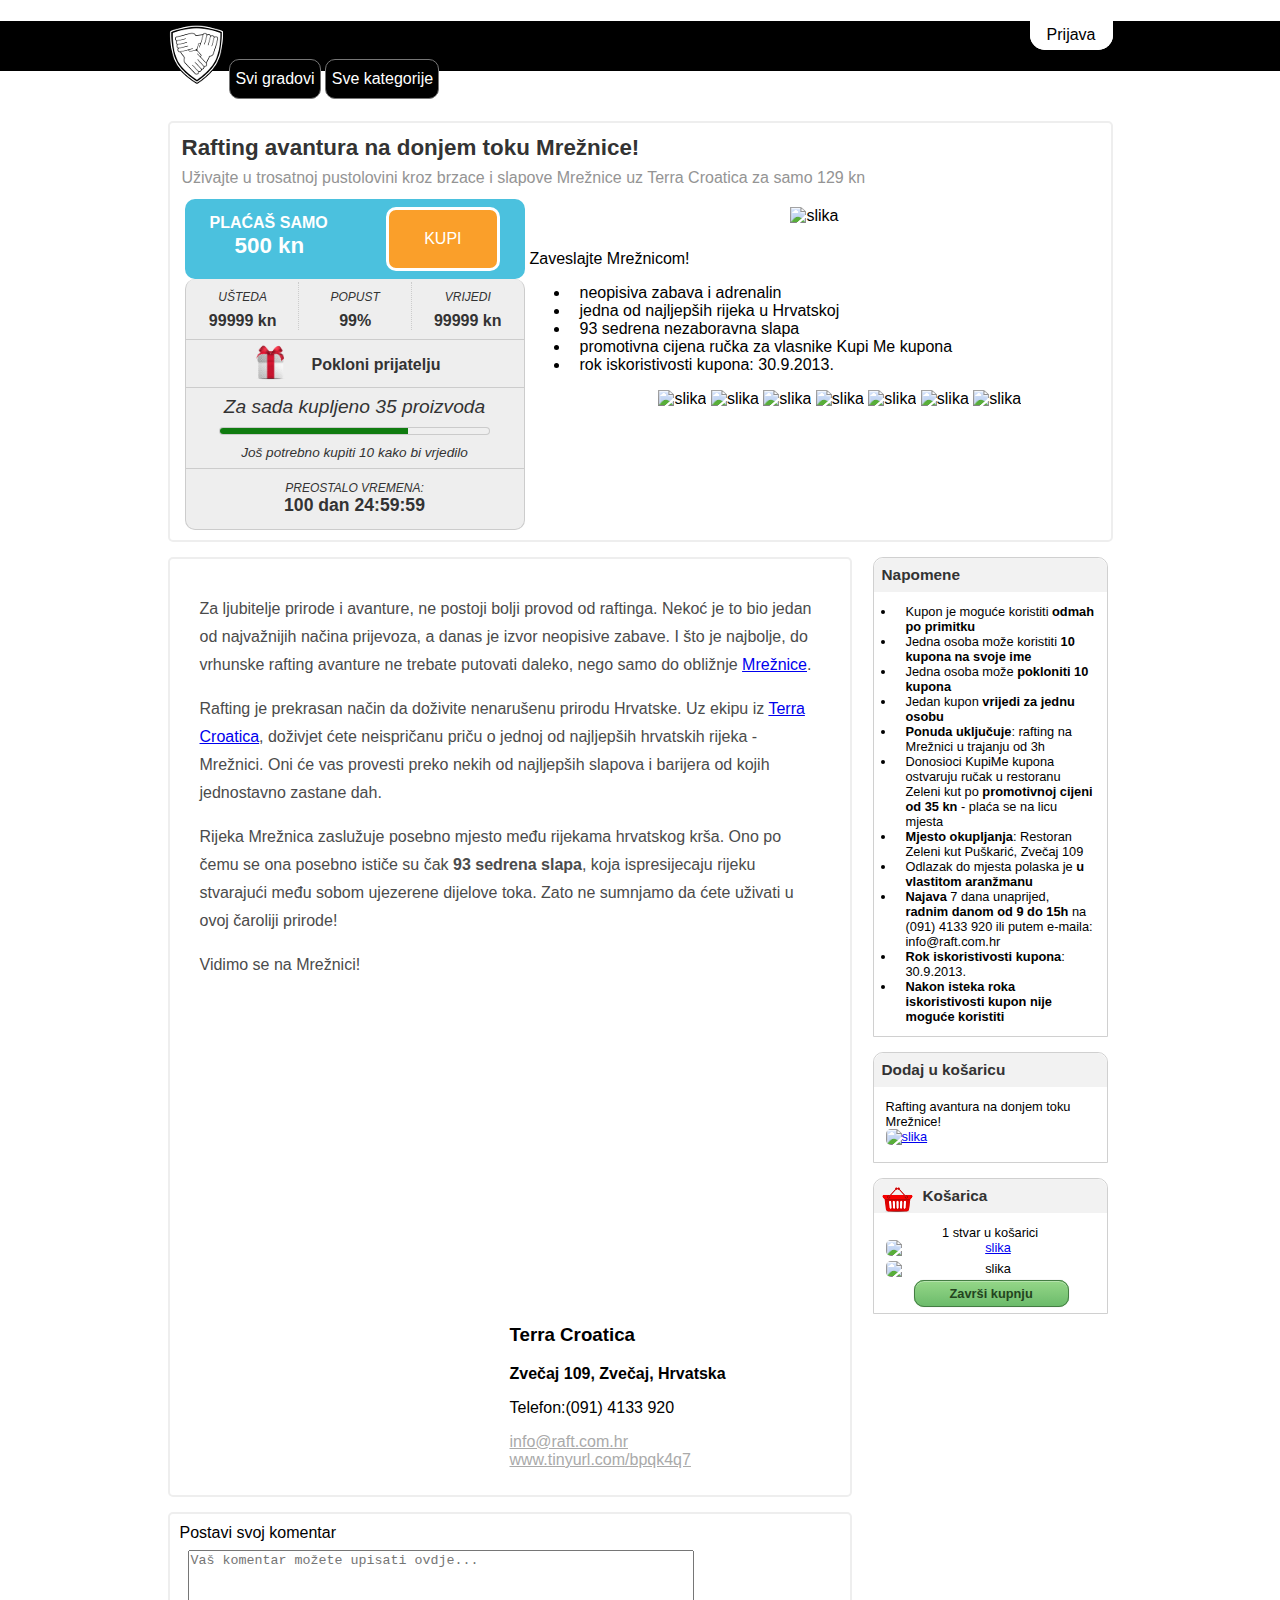
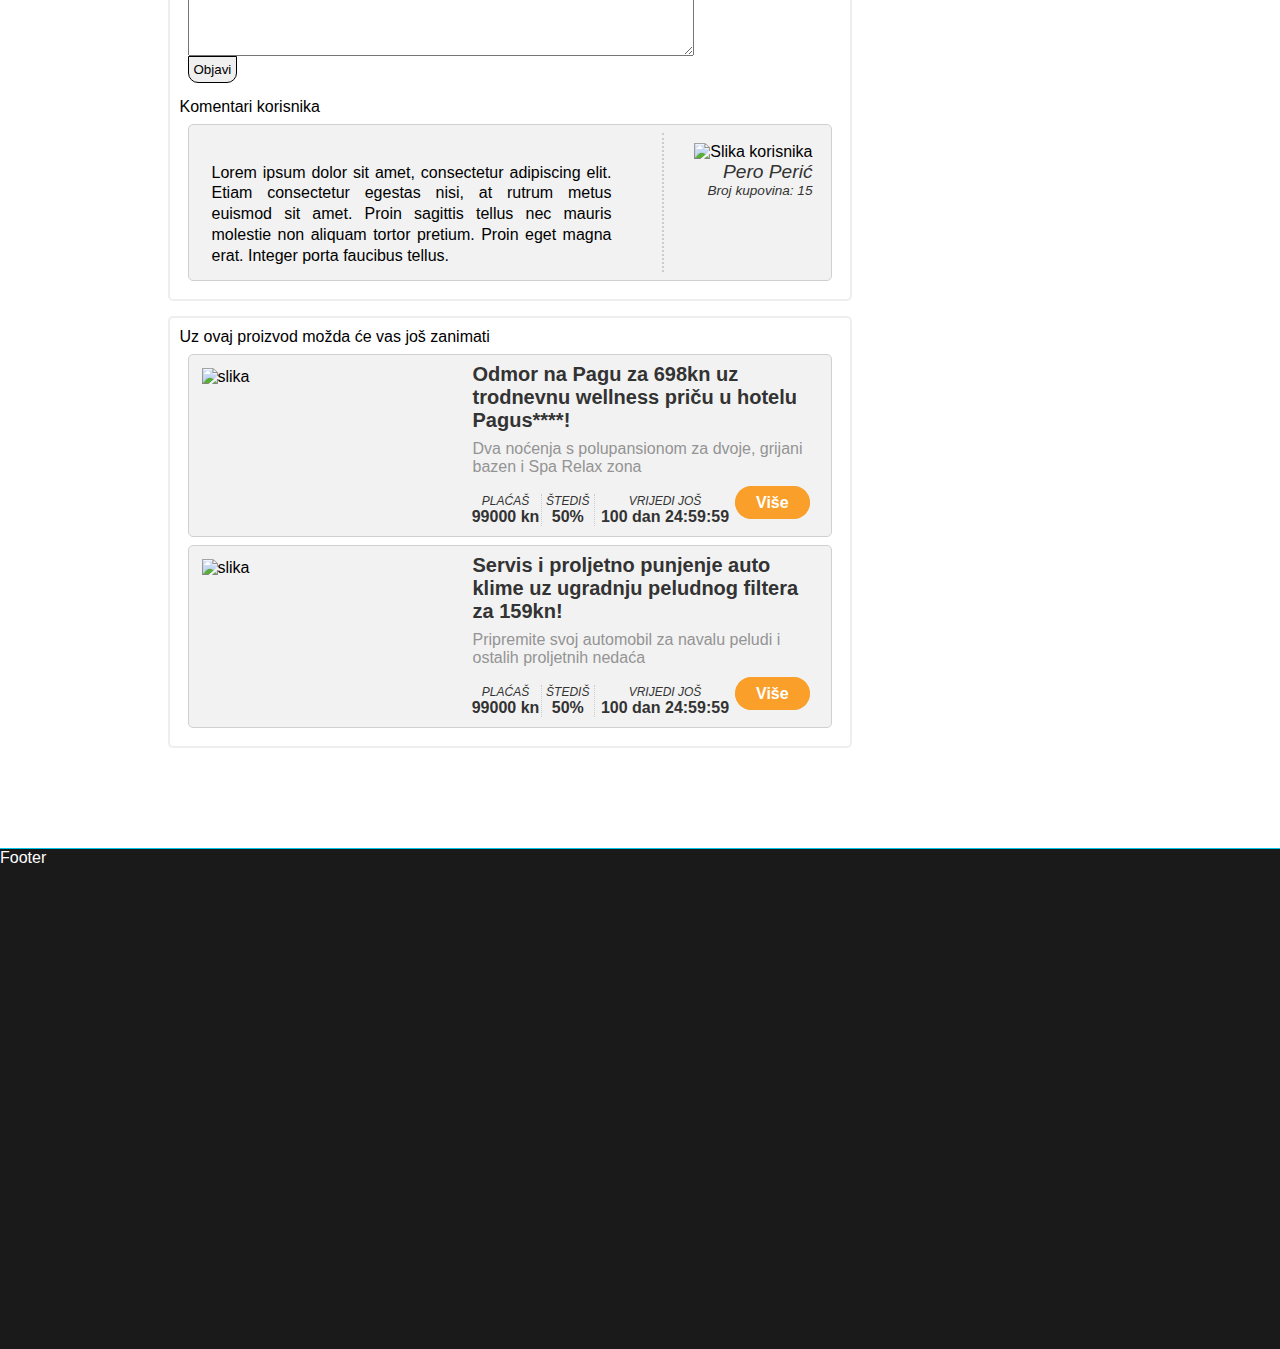
==== commit 371e649b: "Dodan registe i login u dropbox" ====
--- a/public_html/ponuda.html
+++ b/public_html/ponuda.html
@@ -170,7 +170,7 @@
            <div class="content outerWrapper">
                 <div id="caption">Postavi svoj komentar</div>
                     <form>
-                        <textarea class="commentTextarea"></textarea>
+                        <textarea class="commentTextarea" placeholder="Vaš komentar možete upisati ovdje..."></textarea>
                         <input class="commentSubmit" type="submit" name="submit" value="Objavi" />
                     </form>
                 <div id="caption">Komentari korisnika</div>
--- a/public_html/stylesheet/main.css
+++ b/public_html/stylesheet/main.css
@@ -15,12 +15,6 @@
 
 /* === Header === */
 
-.logIn {
-    background-color: #000;
-    color: #fff;
-    display: none;
-}
-
 .headerContent {
     width: 945px;    
     margin: 0 auto;
@@ -45,6 +39,7 @@
     width: auto;
     height: 75px;
     float: right;
+    margin-top: 2px;
 }
 
 header nav {
@@ -64,7 +59,7 @@
     outline: none;    
 }
 
-.dropDown {
+.selectDrop {
     width: max-content;
     background-color: #000;
     color: #fff;
@@ -73,12 +68,34 @@
 .divHeaderRight a {
     text-decoration: none;
     padding: 5px 15px;
-    border: 1px solid #fff;
+    border: 2px solid #fff;
+    border-top: none;
     border-radius: 0 0 15px 15px;
     color: #000;
     background-color: #fff;
     margin-top: 10px;
-}
+    cursor: pointer;
+}
+
+
+.divHeaderRight a:hover {    
+    border-color: #05c4e7;    
+}
+
+.dropbox {
+    display: none;
+    background-color: #000;
+    color: #fff;    
+    padding-bottom: 10px;
+    border-bottom: 1px solid #05c4e7;
+}
+
+.dropboxLeft {
+    float: left;
+    width: 33%;
+    margin-top: 15px;
+}
+
 
 /* === Content === */
 
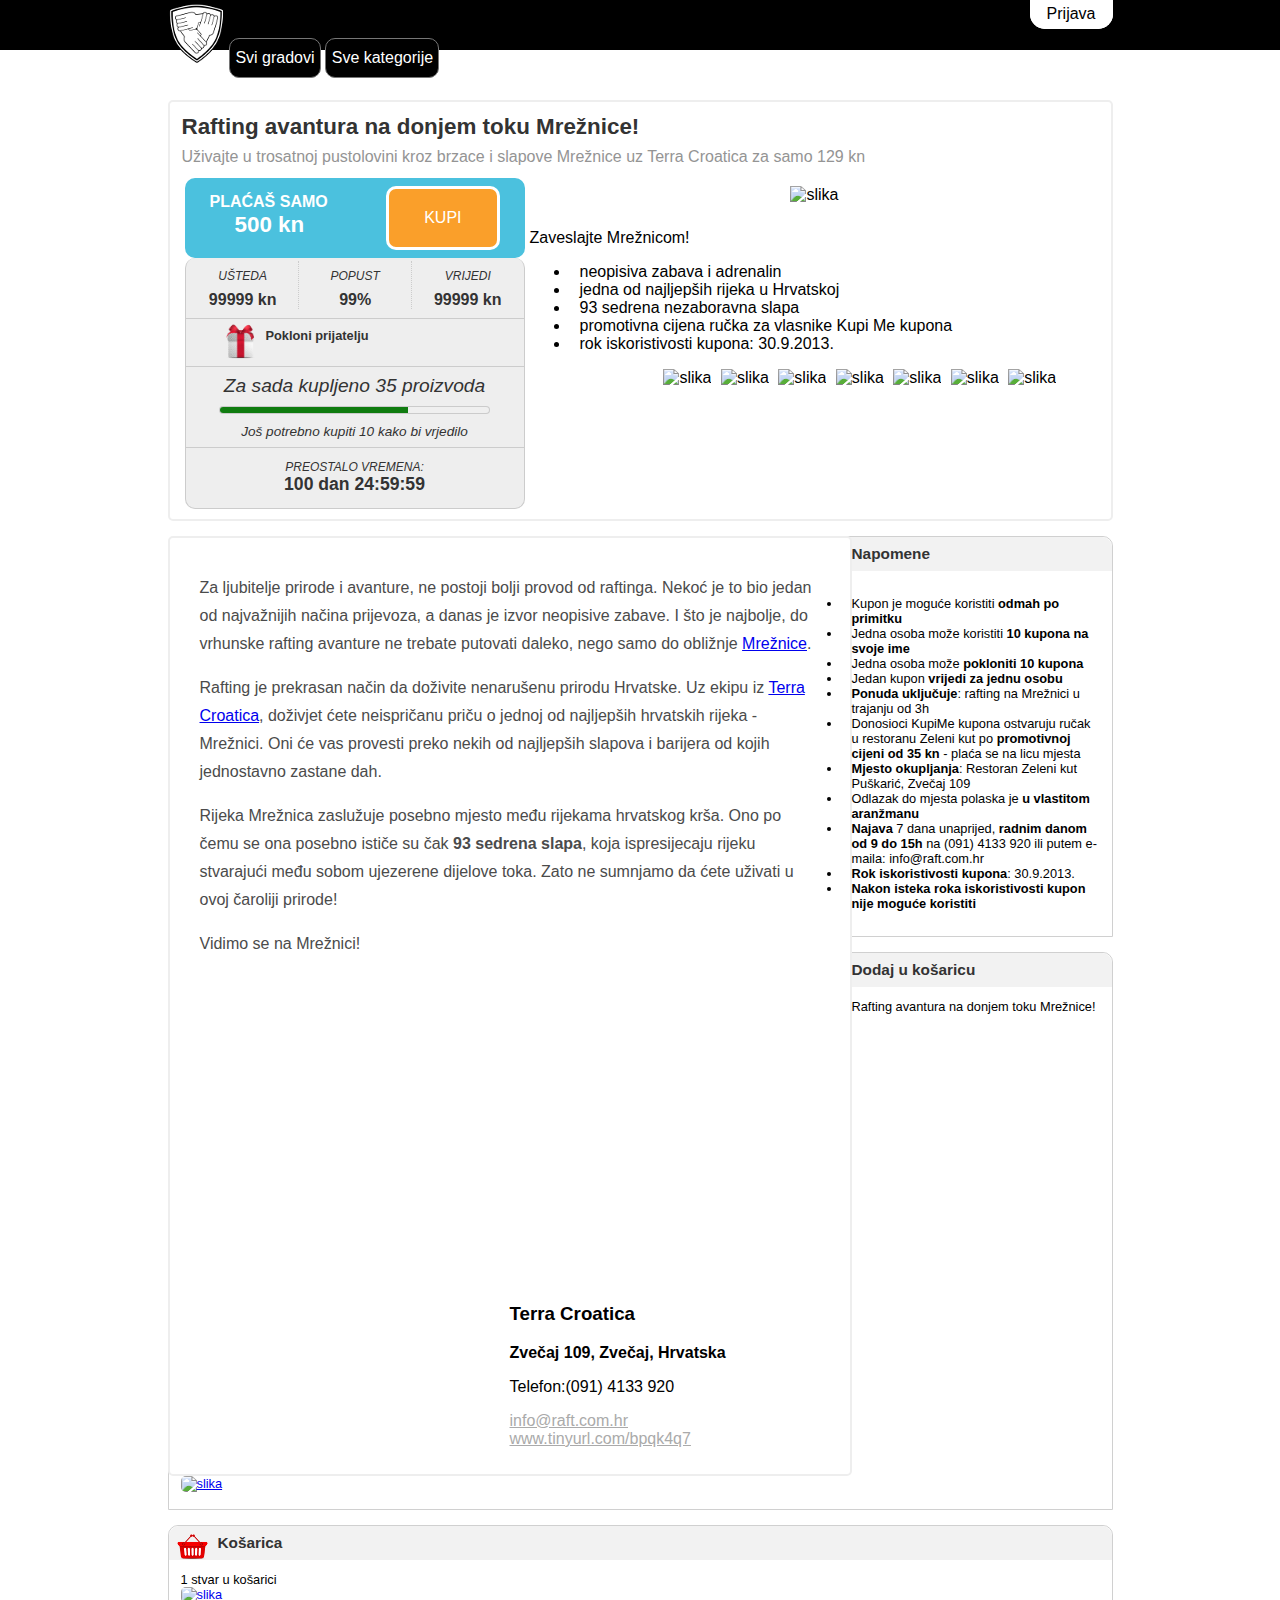
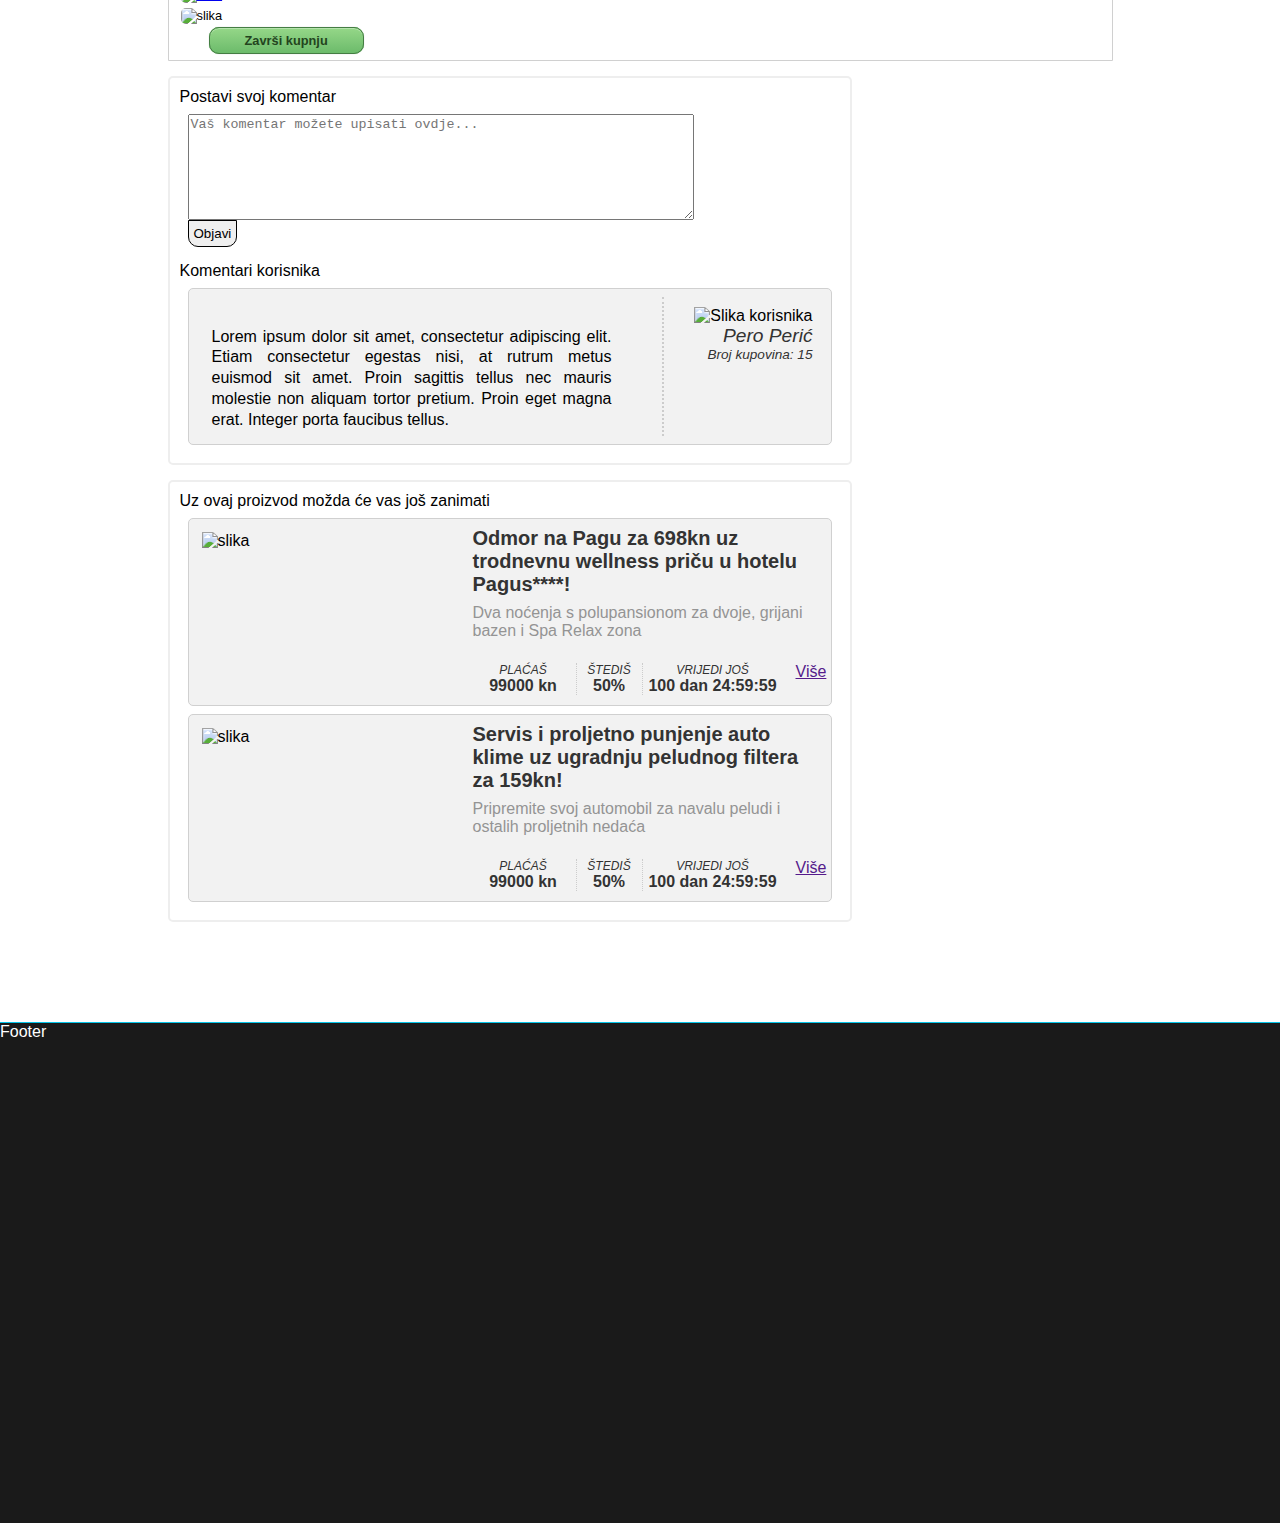
==== commit 0769adcb: "Napravljen DETALJNI pregled ponude" ====
--- a/public_html/ponuda.html
+++ b/public_html/ponuda.html
@@ -10,9 +10,64 @@
         <script type="text/javascript" src="js/main.js"></script> 
     </head>
     <body>
-        <div class="logIn">
+        <div class="dropbox">
             <div class="headerContent">
-                Lalalal
+                <div class="dropboxLeft">
+                    Registracija
+                    <form>
+                        <table>
+                            <tr>
+                                <td><label for="inputIme">Ime</label></td>
+                                <td><input type="text"      name="ime"      id="inputIme"       placeholder="Ime"/><br/></td>
+                            </tr>
+                            <tr>
+                                <td><label for="inputPrezime">Prezime</label></td>
+                                <td><input type="text"      name="prezime"  id="inputPrezime"   placeholder="Prezime"/><br/></td>
+                            </tr>
+                            <tr>
+                                <td><label for="inputEmail">Email</label></td>
+                                <td><input type="email"     name="email"    id="inputEmail"     placeholder="Email"/><br/></td>
+                            </tr>
+                            <tr>
+                                <td><label for="inputLozinka">Lozinka</label></td>
+                                <td><input type="password"  name="lozinka"  id="inputLozinka"   placeholder="Lozinka"/><br/></td>
+                            </tr>
+                            <tr>
+                                <td><label for="inputLozinka2">Potvrdi lozinku</label></td>
+                                <td><input type="password"  name="lozinka2" id="inputLozinka2"  placeholder="Lozinka 2"/><br/></td>
+                            </tr>
+                            <tr>
+                                <td><label for="uvjeti">Prihvati uvijete</label></td>
+                                <td><input type="checkbox"  name="uvijeti"  id="uvjeti"/></td>
+                            </tr>
+                            <tr>
+                                <td colspan="2"><input type="submit" name="submit" value="Registriraj me" /></td>
+                            </tr>
+                        </table>
+                    </form>
+                </div>
+                <div class="dropboxLeft">
+                    Prijava
+                    <form>
+                        <table>
+                            <tr>
+                                <td><label for="inputEmailP">Email</label></td>
+                                <td><input type="email"     name="email"    id="inputEmailP"     placeholder="Email"/><br/></td>
+                            </tr>
+                            <tr>
+                                <td><label for="inputLozinkaP">Lozinka</label></td>
+                                <td> <input type="password"  name="lozinka"  id="inputLozinkaP"   placeholder="Lozinka"/><br/></td>
+                            </tr>
+                            <tr>
+                                <td colspan="2"><input type="submit" name="submit" value="Prijava" /></td>
+                            </tr>
+                        </table>
+                    </form>
+                </div>
+                <div class="dropboxLeft">
+                    Facebook & Google
+                </div>
+                <div class="clear"></div>
             </div>
         </div>
         <header>
@@ -21,21 +76,22 @@
                     <img src="images/logo.png" alt="Logo" />
                     <nav>
                         <select>
-                            <option class="dropDown">Svi gradovi</option>
-                            <option class="dropDown">Zagreb</option>
-                            <option class="dropDown">Osijek</option>
-                            <option class="dropDown">Varaždin</option>                        
+                            <option class="selectDrop">Svi gradovi</option>
+                            <option class="selectDrop">Zagreb</option>
+                            <option class="selectDrop">Osijek</option>
+                            <option class="selectDrop">Varaždin</option>                        
                         </select>
                         <select>
-                            <option class="dropDown">Sve kategorije</option>
-                            <option class="dropDown">Putovanja</option>
-                            <option class="dropDown">Zabava</option>                        
+                            <option class="selectDrop">Sve kategorije</option>
+                            <option class="selectDrop">Putovanja</option>
+                            <option class="selectDrop">Zabava</option>                        
                         </select>
                     </nav>      
                 </div>
-                <div class="divHeaderRight"> <a href="#" onclick="showLogin();">Prijava</a> </div>
-            </div>
-        </header> 
+                <div class="divHeaderRight"> <a onclick="showDropbox();">Prijava</a> </div>
+            </div>
+        </header>
+        
         <div id="outerDiv">
             <div id="slider" class="outerWrapper">
                 
@@ -111,7 +167,7 @@
                     <p>Vidimo se na Mrežnici!</p>
                 </div>
                 <div id="map"></div>
-                <script type="text/javascript" src="js/maps.js"></script> 
+                <script>googleMaps();</script> 
                 <div class="company">
                     <h3>Terra Croatica</h3>
                     <p><strong>Zvečaj 109, Zvečaj, Hrvatska</strong></p>
--- a/public_html/stylesheet/main.css
+++ b/public_html/stylesheet/main.css
@@ -48,7 +48,6 @@
 
 header nav select {
     height: 40px;
-    width: max-content;
     padding: 5px;    
     background-color: #000;
     color: #fff;
@@ -56,11 +55,11 @@
     text-align: center;
     border-radius: 10px;
     -webkit-appearance: none;
-    outline: none;    
+    outline: none;
+    cursor: pointer;
 }
 
 .selectDrop {
-    width: max-content;
     background-color: #000;
     color: #fff;
 }
@@ -82,7 +81,9 @@
     border-color: #05c4e7;    
 }
 
-.dropbox {
+/* === DROPBOX === */
+
+.dropbox, .dropboxLogin, .dropboxPurchases, .dropboxAccount{
     display: none;
     background-color: #000;
     color: #fff;    
@@ -96,6 +97,29 @@
     margin-top: 15px;
 }
 
+.dropboxTiles {
+    width: 220px;
+    height: 180px;
+    float: left;
+    margin: 2px 2px 0 0;
+    border: 1px solid #fff;
+    border-radius: 5px;
+}
+
+.dropboxTiles:hover {
+    border: 1px solid#05c4e7;
+}
+
+.dropboxTiles img {
+    width: 210px;
+    padding: 5px;
+}
+
+.dropboxTiles h1 {
+    font-size: 100%;
+    color: #fff;
+    text-align: center;;
+}
 
 /* === Content === */
 
@@ -179,6 +203,7 @@
     color: #fff;
     border: 3px solid #fff;
     border-radius: 10px;
+    cursor: pointer;
 }
 
 .sliderOfferBuy a:hover {
@@ -241,19 +266,22 @@
 }
 
 .sliderOfferFriend img {
-    margin-top: 5px;
     height: 40px;
     float: left;
-    margin: 3px 0 0 60px;
+    margin: 3px 0 0 30px;
 }
 
 .sliderOfferFriend h1 {
     float: left;
-    font-size: 100%;
+    font-size: 80%;
     font-weight: bold;
-    text-align: left;
-    margin: 1em 0 0 1em;
-    color: #333;
+    text-align: center;
+    vertical-align: center;
+    color: #333;
+}
+
+.sliderOfferFriend a {
+    cursor: pointer;
 }
 
 .sliderOfferBought {
@@ -379,7 +407,7 @@
 
 .offer {
     position: relative;
-    height: 165px;
+    height: 170px;
     padding: 8px;
     border: 1px solid #d0d0d0;
     margin: 8px;
@@ -401,7 +429,7 @@
 }
 
 .offer img {
-    width: 250px;
+    width: 260px;
     float: left;
     padding: 5px;
 }
@@ -450,39 +478,33 @@
 
 .offer div.price {
     float: left;
-    width: 20%;
+    width: 105px;
     border-right: 1px dotted #ccc;
 }
 
 .offer div.discount {    
     float: left;
-    width: 15%;
+    width: 65px;
     border-right: 1px dotted #ccc;border-right: 1px dotted #ccc;
 }
 
 .offer div.time {    
     float: left;
-    width: 40%;
+    width: 140px;
 }
 
 .offer div.more {
-    float: left;
-    width: 20%;
-}
-
-.offer div.more a {            
-    padding: 7px 20px;
-    border: 1px solid #fa9f2a;
-    border-radius: 25px;
-    background-color: #fa9f2a;
-    font-weight: bold;
-    color: #fff;
-    text-decoration: none;
-}
-
-.offer div.more a:hover {            
-    color: #699737;
-}
+    float: right;
+    width: 25px;   
+}
+
+.offer div.more img {
+   float: right;
+   width: 20px;
+   height: 20px;
+   cursor: pointer;
+}
+
 
 /* === Content Details === */
 
@@ -499,6 +521,8 @@
 
 .imgGallery img {
     width: 80px;
+    height: 60px;
+    margin-left: 5px;
 }
 
 .imgGallery img:hover {
@@ -593,13 +617,13 @@
 
 /* === Sidebar === */
 
-#sidebar {
+.sidebar {
     float: right;
     width: 235px;    
     margin-right: 5px;
 }
 
-#sidebar ul, li {
+.sidebar ul, li {
     margin: 0;
     padding: 0 0 0 10px;
 }
@@ -629,7 +653,7 @@
     padding: 0;
 }
 
-.sidebarWrapper #kosarica {
+.sidebarWrapper #basket {
     text-align: center;
 }
 
@@ -668,6 +692,12 @@
     border-radius: inherit;
 }
 
+.sidebarWrapper h1 a {
+    text-decoration: none;
+    cursor: pointer;
+    color: inherit;
+}
+
 .sidebarWrapper div {
     padding: 12px;
 }
@@ -746,6 +776,37 @@
     margin-top: 100px;
 }
 
+/* === Message Box === */
+/*Ikone: http://itweek.deviantart.com/art/Knob-Buttons-Toolbar-icons-73463960*/
+
+.info, .success, .warning, .error { 
+    border: 1px solid;
+    margin: 10px 0px;
+    padding:15px 10px 15px 50px;
+    background-repeat: no-repeat;
+    background-position: 10px center;
+}
+.info {
+    color: #00529B;
+    background-color: #BDE5F8;
+    background-image: url('../images/info.png');
+}
+.success {
+    color: #4F8A10;
+    background-color: #DFF2BF;
+    background-image:url('../images/success.png');
+}
+.warning {
+    color: #9F6000;
+    background-color: #FEEFB3;
+    background-image: url('../images/warning.png');
+}
+.error {
+    color: #D8000C;
+    background-color: #FFBABA;
+    background-image: url('../images/error.png');
+}
+
 /* === Other === */
 
 .clear {
@@ -756,7 +817,11 @@
 }
 
 .hide {
-    visibility: hidden;
     display: none;
 }
 
+#goBack {
+    margin: 0;
+    padding: 0;
+    cursor: pointer;
+}